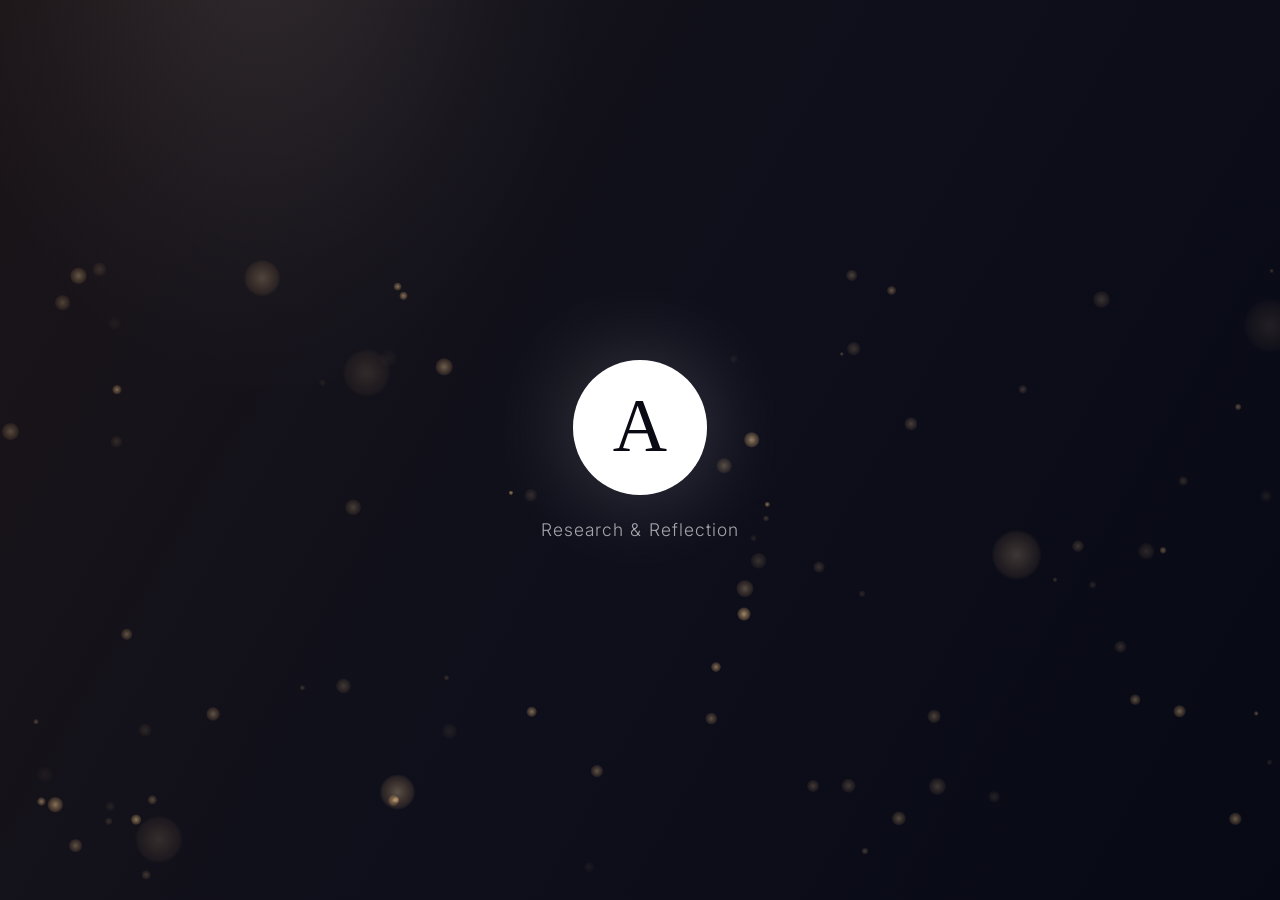
==== index.html @ 99d18779 "Interface updates" ====
<!DOCTYPE html>
<html lang="en-GB">
<head>
<meta charset="UTF-8" />
<meta name="viewport" content="width=device-width, initial-scale=1.0" />
<meta name="color-scheme" content="dark" />
<title>Research &amp; Reflection · RR420 · Armand</title>
<link rel="preconnect" href="https://fonts.googleapis.com">
<link rel="preconnect" href="https://fonts.gstatic.com" crossorigin>
<link href="https://fonts.googleapis.com/css2?family=Inter:wght@300;400;500;600&display=swap" rel="stylesheet">
<style>
  :root{
    --u: min(1.05vw, 1.9vh);
    --ease: cubic-bezier(.2,.8,.2,1);
    --glass: rgba(15,17,36,.66);
    --glass-hi: rgba(255,255,255,.10);
    --line: rgba(255,255,255,.15);
    --text: #f4f5fb;
    --dim: rgba(244,245,251,.68);
    --accent: #7b5cff;
    --serif: Georgia, 'Times New Roman', serif;
  }
  *{ box-sizing:border-box; }
  html,body{ height:100%; margin:0; background:#05060d; color:var(--text);
    font-family:Inter, system-ui, -apple-system, 'Segoe UI', sans-serif; -webkit-font-smoothing:antialiased; }
  body{ overflow:hidden; }
  button{ font:inherit; color:inherit; cursor:pointer; }
  ::selection{ background:var(--accent); color:#fff; }

  /* ---------- wallpapers ---------- */
  .bgs{ position:fixed; inset:0; z-index:0; }
  .bg{ position:absolute; inset:0; opacity:0; transform:scale(1.04); transition:opacity .7s ease, transform 1.2s var(--ease); }
  .bg.on{ opacity:1; transform:scale(1); }
  .bg svg{ position:absolute; inset:0; width:100%; height:100%; }
  .bg .drift{ animation:drift 26s ease-in-out infinite alternate; }
  @keyframes drift{ from{ transform:translate(-14px,6px); } to{ transform:translate(18px,-8px); } }
  .shade{ position:fixed; inset:0; z-index:1; pointer-events:none;
    background:linear-gradient(180deg, rgba(3,4,10,.55) 0%, rgba(3,4,10,0) 22%, rgba(3,4,10,0) 45%, rgba(3,4,10,.72) 100%); }

  /* ---------- system bar ---------- */
  .topbar{ position:absolute; top:0; left:0; right:0; z-index:6; display:flex; justify-content:space-between; align-items:center;
    padding:calc(var(--u)*2.2) calc(var(--u)*4.2) 0; }
  .brand__t{ font-size:calc(var(--u)*1.5); font-weight:600; letter-spacing:.01em; }
  .brand__s{ display:block; font-size:max(11.5px, calc(var(--u)*.9)); color:var(--dim); margin-top:2px; }
  .sys{ display:flex; align-items:center; gap:calc(var(--u)*1.6); }
  .sys__btn{ width:calc(var(--u)*2.8); height:calc(var(--u)*2.8); border-radius:50%; border:0; background:transparent; display:grid; place-items:center; transition:background .2s, transform .25s var(--ease); }
  .sys__btn svg{ width:60%; height:60%; fill:none; stroke:#fff; stroke-width:1.7; stroke-linecap:round; stroke-linejoin:round; }
  .sys__btn:hover,.sys__btn:focus{ background:var(--glass-hi); }
  .sys__btn:focus{ outline:2px solid #fff; outline-offset:2px; transform:scale(1.08); }
  .avatar{ position:relative; width:calc(var(--u)*2.8); height:calc(var(--u)*2.8); border-radius:50%; display:grid; place-items:center;
    background:linear-gradient(135deg,#d4883a,#c9683f); font-weight:600; font-size:calc(var(--u)*1.2); }
  .avatar i{ position:absolute; right:-2px; bottom:-2px; width:calc(var(--u)*.8); height:calc(var(--u)*.8); border-radius:50%; background:#2fd27a; border:2px solid #0b0c1a; }
  #clock{ font-size:calc(var(--u)*1.75); font-weight:500; font-variant-numeric:tabular-nums; min-width:5.2ch; text-align:right; }

  /* ---------- tile row ---------- */
  .row{ position:absolute; z-index:5; left:calc(var(--u)*4.2); top:calc(var(--u)*7.2); right:0; display:flex; align-items:flex-start; gap:calc(var(--u)*1.2); }
  .tile{ position:relative; flex:none; padding:0; border:0; background:transparent;
    width:calc(var(--u)*4.8); height:calc(var(--u)*4.8); border-radius:calc(var(--u)*1);
    transition:width .5s var(--ease), height .5s var(--ease); }
  .tile__art{ position:absolute; inset:0; border-radius:inherit; overflow:hidden; background:#10121f; box-shadow:0 6px 22px rgba(0,0,0,.45); transition:transform .5s var(--ease); }
  .tile__art svg{ width:100%; height:100%; display:block; }
  .tile.selected{ width:calc(var(--u)*7.8); height:calc(var(--u)*7.8); }
  .tile::after{ content:""; position:absolute; inset:-5px; border-radius:calc(var(--u)*1.35); border:2px solid transparent; pointer-events:none; transition:border-color .25s, box-shadow .25s; }
  .tile.selected::after{ border-color:rgba(255,255,255,.28); }
  .tile:focus{ outline:none; }
  .tile:focus::after{ border-color:#fff; }
  .tile.selected:focus::after{ box-shadow:0 0 0 1px rgba(255,255,255,.4), 0 0 calc(var(--u)*2.2) color-mix(in srgb, var(--accent) 70%, transparent); animation:breathe 2.4s ease-in-out infinite; }
  @keyframes breathe{ 50%{ box-shadow:0 0 0 1px rgba(255,255,255,.25), 0 0 calc(var(--u)*3) color-mix(in srgb, var(--accent) 45%, transparent); } }
  .tile:not(.selected):hover .tile__art{ transform:scale(1.06); }
  .tile__label{ position:absolute; left:0; top:100%; margin-top:calc(var(--u)*1.05); white-space:nowrap; font-size:calc(var(--u)*1.4); font-weight:500;
    text-shadow:0 1px 8px rgba(0,0,0,.6); opacity:0; transform:translateY(-5px); transition:opacity .35s .1s, transform .45s .1s var(--ease); }
  .tile.selected .tile__label{ opacity:1; transform:none; }

  /* ---------- views ---------- */
  .content{ position:absolute; inset:0; z-index:2; pointer-events:none; }
  .view{ position:absolute; inset:0; opacity:0; visibility:hidden; transition:opacity .45s ease, visibility 0s .45s; }
  .view.active{ opacity:1; visibility:visible; pointer-events:auto; transition:opacity .45s ease; }
  .view.active .rise{ animation:rise .7s var(--ease) backwards; animation-delay:calc(var(--i, 0) * 65ms + 80ms); }
  @keyframes rise{ from{ opacity:0; transform:translateY(14px); } to{ opacity:1; transform:none; } }

  /* game view */
  .hero{ position:absolute; left:calc(var(--u)*4.2); bottom:calc(var(--u)*9); max-width:calc(var(--u)*46); }
  .hero__sem{ display:flex; align-items:center; gap:calc(var(--u)*.8); font-size:calc(var(--u)*1.3); color:var(--dim); margin-bottom:calc(var(--u)*.9); }
  .hero__sem b{ display:inline-block; padding:.15em .65em; border:1px solid var(--line); border-radius:6px; font-weight:500; color:var(--text); font-size:.9em; }
  .hero h1{ margin:0 0 calc(var(--u)*1.1); font:400 clamp(30px, calc(var(--u)*4.8), 88px)/1.03 var(--serif); text-shadow:0 2px 24px rgba(0,0,0,.55); letter-spacing:-.01em; }
  .hero p{ margin:0 0 calc(var(--u)*2); font-size:max(14px, calc(var(--u)*1.28)); line-height:1.55; color:rgba(244,245,251,.82); max-width:52ch; text-shadow:0 1px 12px rgba(0,0,0,.6); }
  .actions{ display:flex; align-items:center; gap:calc(var(--u)*1); }
  .btn-main{ height:calc(var(--u)*3.9); padding:0 calc(var(--u)*3.6); border-radius:999px; border:0; background:rgba(255,255,255,.17);
    backdrop-filter:blur(12px); font-size:calc(var(--u)*1.4); font-weight:500; transition:transform .3s var(--ease), background .2s, color .2s; }
  .btn-round{ width:calc(var(--u)*3.9); height:calc(var(--u)*3.9); border-radius:50%; border:0; background:rgba(255,255,255,.17); backdrop-filter:blur(12px);
    display:grid; place-items:center; transition:transform .3s var(--ease), background .2s; }
  .btn-round svg{ width:52%; height:52%; fill:#fff; }
  .btn-main:hover,.btn-round:hover{ background:rgba(255,255,255,.26); }
  .btn-main:focus,.btn-round:focus{ outline:none; background:#fff; color:#0b0c1a; transform:scale(1.06); box-shadow:0 0 calc(var(--u)*2.4) color-mix(in srgb, var(--accent) 60%, transparent); }
  .btn-round:focus svg{ fill:#0b0c1a; }

  .prog{ position:absolute; right:calc(var(--u)*4.2); bottom:calc(var(--u)*9); width:calc(var(--u)*27); padding:calc(var(--u)*1.5) calc(var(--u)*1.8);
    background:var(--glass); backdrop-filter:blur(16px); border:1px solid var(--line); border-radius:calc(var(--u)*.9); }
  .prog__top{ display:flex; gap:calc(var(--u)*3); }
  .stat span{ display:block; font-size:max(11.5px, calc(var(--u)*.95)); color:var(--dim); }
  .stat b{ display:block; font-size:calc(var(--u)*2.1); font-weight:600; font-variant-numeric:tabular-nums; line-height:1.2; }
  .prog__bar{ height:5px; border-radius:9px; background:rgba(255,255,255,.14); margin:calc(var(--u)*1.1) 0; overflow:hidden; }
  .prog__bar i{ display:block; height:100%; width:0; background:var(--accent); border-radius:9px; transition:width 1.1s .3s var(--ease); }
  .view.active .prog__bar i{ width:var(--w, 100%); }
  .chips{ display:flex; gap:calc(var(--u)*.7); flex-wrap:wrap; }
  .chip{ font-size:max(11.5px, calc(var(--u)*.95)); padding:.28em .8em; border-radius:999px; background:rgba(255,255,255,.09); color:var(--dim); }

  /* welcome dashboard */
  .dash{ position:absolute; left:calc(var(--u)*4.2); right:calc(var(--u)*4.2); top:calc(var(--u)*22); bottom:calc(var(--u)*9);
    display:grid; grid-template-columns:1.15fr 1fr 1.15fr; grid-template-rows:1.2fr .85fr 1fr; gap:calc(var(--u)*1.1); }
  .card{ position:relative; text-align:left; border:1px solid var(--line); border-radius:calc(var(--u)*1); background:var(--glass); backdrop-filter:blur(16px);
    padding:calc(var(--u)*1.5) calc(var(--u)*1.8); overflow:hidden; display:flex; flex-direction:column; min-height:0;
    transition:transform .35s var(--ease), box-shadow .35s, border-color .2s; }
  .card:hover{ border-color:rgba(255,255,255,.3); }
  .card:focus{ outline:3px solid #fff; outline-offset:3px; transform:scale(1.025); z-index:3; box-shadow:0 14px 40px rgba(0,0,0,.5), 0 0 calc(var(--u)*3) color-mix(in srgb, var(--accent) 50%, transparent); }
  .card__k{ display:flex; align-items:center; gap:.6em; font-size:max(12px, calc(var(--u)*1.05)); color:var(--dim); font-weight:500; }
  .card__k svg{ width:1.25em; height:1.25em; fill:none; stroke:currentColor; stroke-width:1.8; stroke-linecap:round; stroke-linejoin:round; flex:none; }
  .card__k em{ margin-left:auto; font-style:normal; }
  .card h3{ margin:calc(var(--u)*.55) 0 calc(var(--u)*.3); font-size:calc(var(--u)*1.45); font-weight:600; line-height:1.2; }
  .card p{ margin:0; font-size:max(12.5px, calc(var(--u)*1.08)); line-height:1.45; color:var(--dim); }
  .c-intent{ grid-column:1; grid-row:1 / span 3; justify-content:flex-end;
    background:linear-gradient(180deg, rgba(20,16,50,.2), rgba(8,8,24,.85)), radial-gradient(120% 80% at 30% 0%, rgba(123,92,255,.55), transparent 60%), var(--glass); }
  .c-intent .card__k{ position:absolute; top:calc(var(--u)*1.5); left:calc(var(--u)*1.8); right:calc(var(--u)*1.8); }
  .c-intent q{ quotes:none; display:block; font:400 clamp(24px, calc(var(--u)*3.3), 60px)/1.1 var(--serif); margin-bottom:calc(var(--u)*1.2); text-shadow:0 2px 20px rgba(0,0,0,.5); }
  .c-intent small{ font-size:max(12px, calc(var(--u)*1.05)); color:var(--dim); }
  .c-who{ grid-column:2; grid-row:1; }
  .c-trophies{ grid-column:2; grid-row:2; }
  .c-stack{ grid-column:2; grid-row:3; }
  .c-infl{ grid-column:3; grid-row:1 / span 3; justify-content:flex-end;
    background:linear-gradient(180deg, rgba(8,8,20,.05), rgba(8,8,20,.88)), radial-gradient(100% 70% at 70% 10%, rgba(212,136,58,.6), transparent 60%), radial-gradient(90% 60% at 20% 40%, rgba(29,158,117,.45), transparent 65%), var(--glass); }
  .c-infl .card__k{ position:absolute; top:calc(var(--u)*1.5); left:calc(var(--u)*1.8); right:calc(var(--u)*1.8); }
  .c-infl .names{ font:400 clamp(22px, calc(var(--u)*3), 54px)/1.12 var(--serif); margin-bottom:calc(var(--u)*1); text-shadow:0 2px 20px rgba(0,0,0,.5); }
  .c-infl small{ color:var(--dim); font-size:max(12px, calc(var(--u)*1.05)); }
  .tro{ display:flex; gap:calc(var(--u)*1.6); margin-top:calc(var(--u)*.7); align-items:center; }
  .tro span{ display:inline-flex; align-items:center; gap:.4em; font-size:max(13px, calc(var(--u)*1.15)); font-weight:500; font-variant-numeric:tabular-nums; }
  .tro svg{ width:1.35em; height:1.35em; fill:none; stroke:currentColor; stroke-width:1.7; stroke-linecap:round; stroke-linejoin:round; }
  .g-platinum{ color:#b9c7ff; } .g-gold{ color:#e6b84a; } .g-silver{ color:#c4c9d6; } .g-bronze{ color:#cd8544; }
  .mini{ height:5px; border-radius:9px; background:rgba(255,255,255,.14); margin-top:calc(var(--u)*.9); overflow:hidden; }
  .mini i{ display:block; height:100%; background:#4d8dff; border-radius:9px; }

  .pills{ position:absolute; left:calc(var(--u)*4.2); bottom:calc(var(--u)*2.8); display:flex; gap:calc(var(--u)*.9); }
  .pill{ height:calc(var(--u)*3.6); padding:0 calc(var(--u)*2); border-radius:999px; border:1px solid var(--line); background:var(--glass); backdrop-filter:blur(14px);
    font-size:calc(var(--u)*1.2); font-weight:500; display:inline-flex; align-items:center; gap:.7em; transition:transform .3s var(--ease), background .2s, color .2s; }
  .pill svg{ width:1.2em; height:1.2em; fill:none; stroke:currentColor; stroke-width:1.8; stroke-linecap:round; stroke-linejoin:round; }
  .pill:focus{ outline:none; background:#fff; color:#0b0c1a; transform:scale(1.05); }

  .hint{ position:fixed; z-index:6; right:calc(var(--u)*4.2); bottom:calc(var(--u)*2.8); display:flex; gap:calc(var(--u)*2); font-size:max(11.5px, calc(var(--u)*1.05)); color:var(--dim); }
  .hint span{ display:inline-flex; align-items:center; gap:.55em; }
  .hint kbd{ font:inherit; min-width:1.9em; text-align:center; padding:.12em .5em; border:1px solid var(--line); border-radius:999px; color:var(--text); background:rgba(255,255,255,.06); }

  /* ---------- popovers ---------- */
  .pop{ position:fixed; z-index:40; min-width:calc(var(--u)*24); padding:calc(var(--u)*.7); background:rgba(18,20,40,.92); backdrop-filter:blur(22px);
    border:1px solid var(--line); border-radius:calc(var(--u)*1); box-shadow:0 20px 50px rgba(0,0,0,.55);
    opacity:0; transform:translateY(6px) scale(.98); transform-origin:top left; pointer-events:none; visibility:hidden; transition:opacity .2s, transform .3s var(--ease), visibility 0s .3s; }
  .pop.open{ opacity:1; transform:none; pointer-events:auto; visibility:visible; transition:opacity .2s, transform .3s var(--ease); }
  .pop__item{ display:flex; width:100%; align-items:center; justify-content:space-between; gap:calc(var(--u)*2); text-align:left; border:0; background:transparent;
    padding:calc(var(--u)*1.1) calc(var(--u)*1.3); border-radius:calc(var(--u)*.7); font-size:max(13.5px, calc(var(--u)*1.25)); }
  .pop__item:hover{ background:rgba(255,255,255,.08); }
  .pop__item:focus{ outline:none; background:#fff; color:#0b0c1a; }
  .pop__title{ padding:calc(var(--u)*.7) calc(var(--u)*1.3) calc(var(--u)*.5); font-size:max(11.5px, calc(var(--u)*1)); color:var(--dim); }
  .sw{ width:calc(var(--u)*3.6); height:calc(var(--u)*2); border-radius:99px; background:rgba(255,255,255,.22); position:relative; flex:none; transition:background .2s; }
  .sw::after{ content:""; position:absolute; top:3px; left:3px; width:calc(var(--u)*2 - 6px); height:calc(var(--u)*2 - 6px); border-radius:50%; background:#fff; transition:transform .25s var(--ease); }
  [aria-checked="true"] .sw{ background:#4d8dff; }
  [aria-checked="true"] .sw::after{ transform:translateX(calc(var(--u)*1.6)); }
  #settings{ top:calc(var(--u)*6); right:calc(var(--u)*4.2); transform-origin:top right; }

  /* ---------- sheet ---------- */
  .sheet{ position:fixed; inset:0; z-index:50; display:grid; place-items:center; padding:2vh 2vw; }
  .sheet[hidden]{ display:none; }
  .sheet__scrim{ position:absolute; inset:0; background:rgba(4,5,12,.6); backdrop-filter:blur(20px); opacity:0; transition:opacity .35s; }
  .sheet.open .sheet__scrim{ opacity:1; }
  .sheet__panel{ position:relative; width:min(94vw, calc(var(--u)*66)); max-height:92vh; display:flex; flex-direction:column;
    background:rgba(17,19,40,.92); border:1px solid var(--line); border-radius:calc(var(--u)*1.4); box-shadow:0 30px 90px rgba(0,0,0,.6); overflow:hidden; }
  .sheet__bar{ display:flex; justify-content:space-between; align-items:center; padding:calc(var(--u)*1.6) calc(var(--u)*2.6) 0; font-size:max(12px, calc(var(--u)*1.1)); color:var(--dim); }
  .sheet__body{ padding:calc(var(--u)*1.2) calc(var(--u)*2.6) calc(var(--u)*2); overflow:auto; outline:none; scrollbar-width:thin; scrollbar-color:rgba(255,255,255,.25) transparent; opacity:0; transition:opacity .3s .15s; }
  .sheet.open .sheet__body{ opacity:1; }
  .sheet__body.swap{ animation:rise .5s var(--ease) backwards; }
  .sheet__foot{ display:flex; justify-content:space-between; align-items:center; gap:12px; padding:calc(var(--u)*1.2) calc(var(--u)*2.6); border-top:1px solid var(--line); }
  .sheet__foot button{ border:0; background:transparent; padding:.5em .9em; border-radius:999px; font-size:max(12.5px, calc(var(--u)*1.15)); color:var(--dim); display:inline-flex; gap:.6em; align-items:center; }
  .sheet__foot button:hover{ color:var(--text); background:rgba(255,255,255,.08); }
  .sheet__foot button:focus{ outline:none; background:#fff; color:#0b0c1a; }
  .sheet__foot button[disabled]{ visibility:hidden; }
  .sheet h2{ margin:0 0 calc(var(--u)*1.4); font:400 clamp(26px, calc(var(--u)*3.3), 52px)/1.1 var(--serif); }
  .sheet p{ margin:0 0 calc(var(--u)*1.3); font-size:max(15px, calc(var(--u)*1.42)); line-height:1.68; max-width:64ch; color:rgba(244,245,251,.9); }
  .sheet p.lede{ font-family:var(--serif); font-style:italic; font-size:max(18px, calc(var(--u)*1.9)); color:var(--text); }
  .sheet .sign{ margin-top:calc(var(--u)*2); font-size:max(12px, calc(var(--u)*1.05)); color:var(--dim); }
  .spec{ border:1px solid var(--line); border-radius:calc(var(--u)*.8); overflow:hidden; margin:calc(var(--u)*1.4) 0; }
  .spec div{ display:flex; justify-content:space-between; gap:calc(var(--u)*2); padding:calc(var(--u)*1) calc(var(--u)*1.4); border-bottom:1px solid var(--line); font-size:max(13.5px, calc(var(--u)*1.2)); }
  .spec div:last-child{ border-bottom:0; }
  .spec b{ font-weight:500; color:var(--dim); flex:none; }
  .spec span{ text-align:right; }
  .spec.q span{ text-align:left; }
  .spec.q b{ min-width:3.2em; }
  .two{ display:grid; grid-template-columns:1fr 1fr; gap:calc(var(--u)*1.2); margin-top:calc(var(--u)*1.4); }
  .two > div{ padding:calc(var(--u)*1.4); border:1px solid var(--line); border-radius:calc(var(--u)*.8); background:rgba(255,255,255,.04); }
  .two h3{ margin:0 0 .4em; font:400 calc(var(--u)*1.9)/1.2 var(--serif); }
  .two p{ font-size:max(14px, calc(var(--u)*1.25)); margin:0; }
  .tlist{ display:grid; gap:calc(var(--u)*.7); margin-top:calc(var(--u)*1.2); }
  .trow{ display:grid; grid-template-columns:auto 1fr auto; gap:calc(var(--u)*1.4); align-items:center; padding:calc(var(--u)*1.1) calc(var(--u)*1.4); border:1px solid var(--line); border-radius:calc(var(--u)*.8); background:rgba(255,255,255,.04); }
  .trow.locked{ opacity:.55; }
  .trow svg{ width:calc(var(--u)*3); height:calc(var(--u)*3); fill:none; stroke:currentColor; stroke-width:1.6; stroke-linecap:round; stroke-linejoin:round; }
  .trow h4{ margin:0; font-size:max(14.5px, calc(var(--u)*1.35)); font-weight:600; }
  .trow p{ margin:.15em 0 0; font-size:max(13px, calc(var(--u)*1.12)); color:var(--dim); line-height:1.45; }
  .trow small{ font-size:max(12px, calc(var(--u)*1)); color:var(--dim); white-space:nowrap; }
  .trow.done small{ color:#7fe0a8; }
  .tgroup{ display:flex; justify-content:space-between; align-items:baseline; margin:calc(var(--u)*2.2) 0 calc(var(--u)*.7); font:400 calc(var(--u)*1.9)/1.2 var(--serif); }
  .tgroup small{ font:400 max(12px, calc(var(--u)*1)) Inter, system-ui, sans-serif; color:var(--dim); }
  .thead{ display:flex; gap:calc(var(--u)*2.4); flex-wrap:wrap; margin-bottom:calc(var(--u)*.6); font-size:1.15em; }

  /* ---------- launch (tile expands to full screen) ---------- */
  .launch{ position:fixed; z-index:100; overflow:hidden; border-radius:calc(var(--u)*1);
    transition:left .55s var(--ease), top .55s var(--ease), width .55s var(--ease), height .55s var(--ease), border-radius .55s var(--ease); }
  .launch svg{ width:100%; height:100%; display:block; }
  .launch.go{ left:0 !important; top:0 !important; width:100vw !important; height:100vh !important; border-radius:0; }


  /* ---------- boot + sign-in ---------- */
  .auth{ position:fixed; inset:0; z-index:200; color:#fff; overflow:hidden;
    background:linear-gradient(120deg,#1b1518 0%,#0e0f1b 52%,#070915 100%); transition:opacity .7s ease; }
  .auth[hidden]{ display:none; }
  .auth.out{ opacity:0; pointer-events:none; }
  .auth canvas{ position:absolute; inset:0; width:100%; height:100%; }
  .auth__beam{ position:absolute; inset:0; pointer-events:none; opacity:.9; transition:opacity 1.4s ease;
    background:radial-gradient(ellipse 34% 72% at 21% -10%, rgba(255,233,212,.44), rgba(255,233,212,.09) 55%, transparent 76%); }
  .auth.is-boot .auth__beam{ opacity:.25; }
  .auth__boot{ position:absolute; inset:0; display:grid; place-content:center; justify-items:center; gap:calc(var(--u)*1.8); opacity:0; visibility:hidden; transition:opacity .7s ease, visibility 0s .7s; }
  .auth.is-boot .auth__boot{ opacity:1; visibility:visible; transition:opacity .6s ease; }
  .auth__logo{ width:calc(var(--u)*10); height:calc(var(--u)*10); border-radius:50%; background:#fff; color:#0a0a14; display:grid; place-items:center;
    font:400 calc(var(--u)*5.6)/1 var(--serif); padding-bottom:.06em; box-shadow:0 0 calc(var(--u)*7) rgba(255,255,255,.2); }
  .auth.is-boot .auth__logo{ animation:logoIn 1.5s var(--ease) .35s backwards; }
  @keyframes logoIn{ from{ opacity:0; transform:scale(.8); } }
  .auth__logo img{ width:60%; height:60%; object-fit:contain; display:block; }
  .auth__boot p{ margin:0; font-size:calc(var(--u)*1.3); letter-spacing:.06em; color:rgba(255,255,255,.62); font-weight:300; }
  .auth.is-boot .auth__boot p{ animation:logoIn 1.2s ease 1.3s backwards; }
  .auth__login{ position:absolute; inset:0; opacity:0; visibility:hidden; transition:opacity .7s ease, visibility 0s .7s; }
  .auth.is-login .auth__login{ opacity:1; visibility:visible; transition:opacity .8s ease .1s; }
  #auth-clock{ position:absolute; top:calc(var(--u)*3); right:calc(var(--u)*4.2); font-size:calc(var(--u)*1.75); font-weight:400; font-variant-numeric:tabular-nums; }
  .auth__head{ position:absolute; top:19vh; left:0; right:0; text-align:center; padding:0 5vw; }
  .auth__head h1{ margin:0; font:300 clamp(26px, calc(var(--u)*3.3), 62px)/1.2 Inter, system-ui, sans-serif; letter-spacing:.005em; transition:opacity .35s; }
  .auth__head p{ margin:calc(var(--u)*1.3) 0 0; font-size:calc(var(--u)*1.4); color:rgba(255,255,255,.62); font-weight:300; transition:opacity .35s; }
  .auth__profiles{ position:absolute; top:37vh; left:0; right:0; display:flex; justify-content:center; align-items:flex-start; gap:calc(var(--u)*6); }
  .prof{ background:none; border:0; padding:0; color:inherit; width:calc(var(--u)*17); display:flex; flex-direction:column; align-items:center; gap:calc(var(--u)*1.3);
    opacity:.78; transition:opacity .35s, transform .6s var(--ease); }
  .prof:focus{ outline:none; opacity:1; }
  .prof__pad{ height:calc(var(--u)*2.6); display:grid; place-items:center; opacity:0; transition:opacity .3s; }
  .prof:focus .prof__pad{ opacity:1; }
  .prof__pad svg{ width:calc(var(--u)*2.6); height:calc(var(--u)*2.6); fill:none; stroke:#fff; stroke-width:1.7; stroke-linecap:round; stroke-linejoin:round; }
  .prof__pad i{ position:absolute; margin-top:calc(var(--u)*-2.4); font:500 calc(var(--u)*.85)/1 Inter, sans-serif; font-style:normal; }
  .prof__av{ position:relative; margin-bottom:calc(var(--u)*.9); width:calc(var(--u)*11.5); height:calc(var(--u)*11.5); border-radius:50%; display:grid; place-items:center; color:#fff;
    transition:transform .6s var(--ease); }
  .prof__av::after{ content:""; position:absolute; inset:calc(var(--u)*-.85); border-radius:50%; border:1.5px solid rgba(255,255,255,.82); opacity:0; transform:scale(.93); transition:opacity .35s, transform .6s var(--ease); }
  .prof:focus .prof__av{ transform:scale(1.04); }
  .prof:focus .prof__av::after{ opacity:1; transform:none; }
  .prof--armand .prof__av{ background:linear-gradient(135deg,#d4883a,#c9683f); }
  .prof--armand .prof__av em{ font:400 calc(var(--u)*6.2)/1 var(--serif); font-style:normal; padding-bottom:.05em; }
  .prof--add .prof__av{ background:rgba(255,255,255,.12); }
  .prof--add .prof__av svg{ width:34%; height:34%; fill:none; stroke:#fff; stroke-width:2.2; stroke-linecap:round; }
  .prof--add.nudge .prof__av{ animation:nudge .3s ease; }
  @keyframes nudge{ 30%{ transform:scale(.96); } 60%{ transform:scale(1.06); } }
  .prof b{ font-weight:400; font-size:calc(var(--u)*1.55); }
  .prof small{ font-size:calc(var(--u)*1.05); color:rgba(255,255,255,.58); opacity:0; transition:opacity .35s; }
  .prof:focus small{ opacity:1; }
  .auth.picking .prof:not(.chosen){ opacity:0; transform:translateY(10px); }
  .auth.picking .prof.chosen .prof__av{ transform:scale(1.1); }
  .auth.picking .prof.chosen small, .auth.picking .prof.chosen .prof__pad{ opacity:0; }
  .auth__power{ position:absolute; bottom:calc(var(--u)*3.4); left:50%; transform:translateX(-50%); width:calc(var(--u)*3.8); height:calc(var(--u)*3.8); border-radius:50%;
    background:rgba(255,255,255,.1); border:0; color:#fff; display:grid; place-items:center; transition:background .2s, color .2s, transform .3s var(--ease); }
  .auth__power svg{ width:48%; height:48%; fill:none; stroke:currentColor; stroke-width:1.8; stroke-linecap:round; }
  .auth__power:hover{ background:rgba(255,255,255,.2); }
  .auth__power:focus{ outline:none; background:#fff; color:#0b0c1a; transform:translateX(-50%) scale(1.08); }
  .auth__hint{ position:absolute; right:calc(var(--u)*4.2); bottom:calc(var(--u)*3.4); display:flex; align-items:center; gap:.7em; font-size:calc(var(--u)*1.3); color:rgba(255,255,255,.82); }
  .auth__hint i{ width:1.9em; height:1.9em; border-radius:50%; border:1.5px solid currentColor; display:grid; place-items:center; font-style:normal; font-size:.75em; }
  .stage-enter .topbar, .stage-enter .row{ animation:stageIn .9s var(--ease) both; }
  @keyframes stageIn{ from{ opacity:0; transform:translateY(-14px); } }

  /* ---------- reduced motion ---------- */
  .rm *, .rm *::before, .rm *::after{ animation:none !important; transition-duration:.01s !important; transition-delay:0s !important; }
  @media (prefers-reduced-motion: reduce){
    *, *::before, *::after{ animation:none !important; transition-duration:.01s !important; transition-delay:0s !important; }
  }

  /* ---------- small screens: flow layout, page scrolls ---------- */
  @media (max-width: 900px), (max-height: 560px){
    :root{ --u: 5.4px; }
    body{ overflow:auto; }
    .topbar{ position:relative; padding:18px 18px 0; }
    .brand__t{ font-size:16px; } .brand__s{ font-size:12px; } #clock{ font-size:15px; }
    .sys__btn,.avatar{ width:34px; height:34px; } .avatar{ font-size:14px; } .avatar i{ width:11px; height:11px; }
    .row{ position:relative; top:auto; left:0; right:0; padding:22px 18px 46px; gap:12px; overflow-x:auto; }
    .tile{ width:64px; height:64px; border-radius:14px; } .tile.selected{ width:96px; height:96px; }
    .tile__label{ font-size:15px; margin-top:12px; }
    .content{ position:relative; inset:auto; pointer-events:auto; }
    .view{ position:relative; inset:auto; display:none; opacity:1; visibility:visible; }
    .view.active{ display:block; padding:0 18px 90px; }
    .hero,.prog,.dash,.pills{ position:relative; left:auto; right:auto; top:auto; bottom:auto; max-width:none; width:auto; }
    .hero h1{ font-size:34px; } .hero p{ font-size:15px; margin-bottom:20px; } .hero__sem{ font-size:14px; }
    .btn-main{ height:46px; padding:0 30px; font-size:16px; } .btn-round{ width:46px; height:46px; }
    .prog{ margin-top:26px; padding:16px; } .stat b{ font-size:22px; } .prog__top{ gap:28px; }
    .dash{ display:flex; flex-direction:column; gap:12px; }
    .card{ padding:18px; } .card h3{ font-size:17px; } .card p{ font-size:14px; } .card__k{ font-size:13px; }
    .c-intent,.c-infl{ min-height:190px; }
    .c-intent .card__k,.c-infl .card__k{ position:static; margin-bottom:auto; }
    .c-intent q{ font-size:28px; } .c-infl .names{ font-size:26px; }
    .pills{ margin-top:14px; flex-wrap:wrap; } .pill{ height:44px; font-size:14px; padding:0 20px; }
    .hint{ display:none; }
    .sheet__panel{ width:96vw; max-height:94vh; } .sheet__bar,.sheet__body,.sheet__foot{ padding-left:18px; padding-right:18px; }
    .sheet h2{ font-size:28px; } .sheet p{ font-size:16px; }
    .two{ grid-template-columns:1fr; }
    .spec div{ flex-direction:column; gap:2px; } .spec span{ text-align:left; }
    .trow{ grid-template-columns:auto 1fr; } .trow small{ grid-column:2; }
    .trow svg{ width:28px; height:28px; }
    .pop{ min-width:240px; } #settings{ top:56px; right:12px; }
    .bg .drift{ animation:none; }
    .auth__head{ top:15vh; } .auth__head h1{ font-size:27px; } .auth__head p{ font-size:15px; }
    .auth__profiles{ top:34vh; gap:22px; }
    .prof{ width:132px; gap:12px; } .prof__av{ width:100px; height:100px; } .prof--armand .prof__av em{ font-size:54px; }
    .prof__pad,.prof__pad svg{ height:24px; width:24px; } .prof b{ font-size:17px; } .prof small{ font-size:12px; }
    .auth__logo{ width:84px; height:84px; font-size:48px; } .auth__boot p{ font-size:14px; }
    #auth-clock{ top:22px; right:18px; font-size:15px; } .auth__hint{ display:none; }
    .auth__power{ width:44px; height:44px; bottom:30px; }
  }
</style>
</head>
<body>

<div class="bgs" id="bgs" aria-hidden="true"></div>
<div class="shade" aria-hidden="true"></div>

<div id="stage">
  <header class="topbar">
    <div class="brand"><span class="brand__t">Research &amp; Reflection</span><span class="brand__s">RR420 · Open Window · 2026</span></div>
    <div class="sys">
      <button class="sys__btn" id="btn-settings" aria-label="Settings" aria-haspopup="true" aria-expanded="false">
        <svg viewBox="0 0 24 24"><circle cx="12" cy="12" r="3.2"/><path d="M19.4 15a1.7 1.7 0 0 0 .3 1.9l.1.1a2 2 0 1 1-2.8 2.8l-.1-.1a1.7 1.7 0 0 0-1.9-.3 1.7 1.7 0 0 0-1 1.5V21a2 2 0 1 1-4 0v-.1a1.7 1.7 0 0 0-1-1.5 1.7 1.7 0 0 0-1.9.3l-.1.1a2 2 0 1 1-2.8-2.8l.1-.1a1.7 1.7 0 0 0 .3-1.9 1.7 1.7 0 0 0-1.5-1H3a2 2 0 1 1 0-4h.1a1.7 1.7 0 0 0 1.5-1 1.7 1.7 0 0 0-.3-1.9l-.1-.1a2 2 0 1 1 2.8-2.8l.1.1a1.7 1.7 0 0 0 1.9.3h0a1.7 1.7 0 0 0 1-1.5V3a2 2 0 1 1 4 0v.1a1.7 1.7 0 0 0 1 1.5h0a1.7 1.7 0 0 0 1.9-.3l.1-.1a2 2 0 1 1 2.8 2.8l-.1.1a1.7 1.7 0 0 0-.3 1.9v0a1.7 1.7 0 0 0 1.5 1H21a2 2 0 1 1 0 4h-.1a1.7 1.7 0 0 0-1.5 1z"/></svg>
      </button>
      <div class="avatar" aria-hidden="true">A<i></i></div>
      <time id="clock"></time>
    </div>
  </header>

  <nav class="row" id="row" aria-label="Pieces of work"></nav>

  <main class="content" id="content">
    <section class="view" id="view-welcome" data-id="welcome" aria-label="Welcome: the manifesto">
      <div class="dash">
        <button class="card c-intent rise" style="--i:0" data-sheet="intent" data-first>
          <span class="card__k"><svg viewBox="0 0 24 24"><path d="M4 20V5l8 3 8-3v15l-8-3z"/></svg>Statement of intent<em>Manifest No. 001</em></span>
          <q>I build things that sit between the old and the new.</q>
          <small>What I intend to make</small>
        </button>
        <button class="card c-who rise" style="--i:1" data-sheet="who">
          <span class="card__k"><svg viewBox="0 0 24 24"><circle cx="12" cy="8" r="3.6"/><path d="M4.5 20c.8-4 3.7-6 7.5-6s6.7 2 7.5 6"/></svg>Who I am</span>
          <h3>A builder</h3>
          <p>A developer who makes things that are meant to feel like more than software.</p>
        </button>
        <button class="card c-trophies rise" style="--i:2" data-sheet="trophies" id="card-trophies"></button>
        <button class="card c-stack rise" style="--i:3" data-sheet="stack">
          <span class="card__k"><svg viewBox="0 0 24 24"><path d="M12 3 3 8l9 5 9-5z"/><path d="m3 13 9 5 9-5"/></svg>What I work with</span>
          <div class="chips" style="margin-top:.8em"><span class="chip">React</span><span class="chip">Next.js</span><span class="chip">TypeScript</span><span class="chip">.NET</span><span class="chip">Three.js</span><span class="chip">GSAP</span><span class="chip">Claude API</span></div>
        </button>
        <button class="card c-infl rise" style="--i:4" data-sheet="influences">
          <span class="card__k"><svg viewBox="0 0 24 24"><path d="M12 3v18M3 12h18"/><circle cx="12" cy="12" r="8"/></svg>Where this comes from</span>
          <div class="names">Jenova Chen<br>Lauren Lee McCarthy</div>
          <small>Restraint, and the responsibility of closeness</small>
        </button>
      </div>
      <div class="pills">
        <button class="pill rise" style="--i:5" data-sheet="outside"><svg viewBox="0 0 24 24"><path d="m3 20 6-10 4 6 3-4 5 8z"/></svg>Who I am outside of this</button>
        <button class="pill rise" style="--i:6" data-sheet="who" data-read><svg viewBox="0 0 24 24"><path d="M5 4h11l3 3v13H5z"/><path d="M8 11h8M8 15h8"/></svg>Read it in order</button>
      </div>
    </section>
  </main>
</div>


<div class="auth" id="auth" role="dialog" aria-label="Sign in" hidden>
  <canvas id="bokeh" aria-hidden="true"></canvas>
  <div class="auth__beam" aria-hidden="true"></div>
  <div class="auth__boot" aria-hidden="true"><div class="auth__logo" id="boot-logo">A</div><p>Research &amp; Reflection</p></div>
  <div class="auth__login">
    <time id="auth-clock"></time>
    <div class="auth__head"><h1 id="auth-title">Welcome back to Research &amp; Reflection</h1><p id="auth-sub">Who's viewing?</p></div>
    <div class="auth__profiles">
      <button class="prof prof--add" type="button" id="add-user" aria-disabled="true" aria-label="Add User (not available)">
        <span class="prof__pad" aria-hidden="true"></span>
        <span class="prof__av"><svg viewBox="0 0 24 24"><path d="M12 5v14M5 12h14"/></svg></span>
        <b>Add User</b>
      </button>
      <button class="prof prof--armand" type="button" data-user="armand">
        <span class="prof__pad" aria-hidden="true"><svg viewBox="0 0 24 24"><path d="M7 8h10a4 4 0 0 1 3.8 5.2l-1 3.2a2.2 2.2 0 0 1-3.6.9L14.5 15h-5l-1.7 2.3a2.2 2.2 0 0 1-3.6-.9l-1-3.2A4 4 0 0 1 7 8z"/></svg></span>
        <span class="prof__av"><em>A</em></span>
        <b>Armand</b><small>Progress is saved</small>
      </button>
    </div>
    <button class="auth__power" type="button" id="auth-restart" aria-label="Restart"><svg viewBox="0 0 24 24"><path d="M12 3v8"/><path d="M6.3 6.9a8 8 0 1 0 11.4 0"/></svg></button>
    <div class="auth__hint" aria-hidden="true"><i>&#10005;</i> Select</div>
  </div>
</div>

<div class="hint" aria-hidden="true">
  <span><kbd>&larr;</kbd><kbd>&rarr;</kbd> Move</span>
  <span><kbd>Enter</kbd> Select</span>
  <span><kbd>Esc</kbd> Back</span>
</div>

<div class="pop" id="settings" role="dialog" aria-label="Settings">
  <div class="pop__title">Settings</div>
  <button class="pop__item" role="switch" aria-checked="false" data-pref="sound"><span>Navigation sounds</span><i class="sw"></i></button>
  <button class="pop__item" role="switch" aria-checked="false" data-pref="rm"><span>Reduce motion</span><i class="sw"></i></button>
  <button class="pop__item" type="button" id="btn-switch"><span>Switch user</span></button>
  <div class="pop__title" id="pad-status">Controller: none detected. Plug one in and press any button.</div>
</div>
<div class="pop" id="menu" role="menu" aria-label="Options"></div>

<div class="sheet" id="sheet" hidden role="dialog" aria-modal="true" aria-labelledby="sheet-title">
  <div class="sheet__scrim" id="sheet-scrim"></div>
  <div class="sheet__panel" id="sheet-panel">
    <div class="sheet__bar"><span id="sheet-tag"></span><span id="sheet-pager"></span></div>
    <div class="sheet__body" id="sheet-body" tabindex="-1"></div>
    <div class="sheet__foot">
      <button id="sheet-prev" type="button">&#9664; Previous</button>
      <button id="sheet-close" type="button">&#9675; Back</button>
      <button id="sheet-next" type="button">Next &#9654;</button>
    </div>
  </div>
</div>

<noscript><p style="position:relative;z-index:9;padding:24px">This page needs JavaScript. Open the <a href="rr-website/project/Interactive%20Journal.html" style="color:#fff">Semester 1 journal</a> or the <a href="rr-website/project/Interactive%20Journal.html?sem=2" style="color:#fff">Semester 2 journal</a> directly.</p></noscript>

<script src="rr-website/project/journal/content.js"></script>
<script src="rr-website/project/journal/content2.js"></script>
<script src="rr-website/project/journal/trophies.js"></script>
<script>
(function () {
  "use strict";
  var $ = function (s, r) { return (r || document).querySelector(s); };
  var $$ = function (s, r) { return Array.prototype.slice.call((r || document).querySelectorAll(s)); };
  var JOURNAL_URL = "rr-website/project/Interactive%20Journal.html";

  /* ============ manifesto text ============ */
  var M = {
    who: { tag: "001 · Who I am", title: "Who I am", html:
      "<p>I am a developer who makes things that are supposed to feel like more than software. Before I am anything else creatively, I am a builder: of interfaces, of small machines, of systems that hold a person's attention for a moment and give something back.</p>" +
      "<p>I co-run Stack Studio, and everything I make outside of it pays rent to the same instinct: take something raw (code, steel, an old engine bay) and give it a shape that means something.</p>" },
    stack: { tag: "002 · What I work with", title: "What I work with", html:
      "<p>Technically, I work on two sides of the same problem: the frameworks that hold a system together, and the tools that make it feel alive rather than just function.</p>" +
      "<div class='spec'><div><b>Structure</b><span>React · Next.js · TypeScript · C# / .NET</span></div><div><b>Expression</b><span>Three.js · GSAP · Claude API</span></div></div>" +
      "<p>Conceptually, I keep returning to three questions.</p>" +
      "<div class='spec q'><div><b>One</b><span>What happens in the gap between a person and a machine that is trying to understand them?</span></div>" +
      "<div><b>Two</b><span>How much can be said through restraint, ritual and atmosphere instead of instruction?</span></div>" +
      "<div><b>Three</b><span>What does it mean to build something that has to hold real human weight (grief, memory, trust) without breaking under it?</span></div></div>" },
    intent: { tag: "003 · What I intend to make", title: "What I intend to make", html:
      "<p class='lede'>I intend to keep building interfaces that sit at the edge of comfortable.</p>" +
      "<p>An AI avatar that has to hold a donor's grief with care, not just answer their questions. A puzzle space built like a ritual, where the room teaches you how to move through it before you understand why.</p>" +
      "<p>I intend to keep refusing the easy version of both extremes: technology that manipulates by being too smooth, and craft that romanticises itself by being deliberately difficult.</p>" },
    influences: { tag: "004 · Where this comes from", title: "Where this comes from", html:
      "<p>Both shaped the Masonic Temple puzzle and the Lulama avatar this year. One borrows Chen's trust in atmosphere over instruction. The other sits inside McCarthy's question of what it means to let an AI stand in for human presence.</p>" +
      "<div class='two'><div><h3>Jenova Chen</h3><p>Connection designed through restraint: a system saying less so a person feels more. I have felt the same thing from the other side of the screen, chasing platinum trophies not for the trophy but for the quiet, wordless moments a well-designed world hands you once you have earned them.</p></div>" +
      "<div><h3>Lauren Lee McCarthy</h3><p>The discomfort she builds in on purpose. Letting a machine get close to a person is never neutral, and whoever builds that closeness carries responsibility for it.</p></div></div>" },
    outside: { tag: "005 · Who I am outside of this", title: "Who I am outside of this", html:
      "<p>I am also someone who is pulling a 1991 Defender 110 apart to drop a 3.5-litre V8 into it. Not because it is efficient, but because there is a version of that truck that only exists once I have built it myself, and I would rather spend a weekend under it than read about someone else's build.</p>" +
      "<p>I climb for the people at the wall more than the grade, dive to be somewhere I cannot code, and reload my own ammunition because I do not trust a process I have not measured myself.</p>" +
      "<p>None of that is separate from the work. It is the same instinct that shows up late at night, debugging a Three.js scene: the refusal to leave a system half-understood, whether it runs on fuel, brass or JavaScript.</p>" +
      "<p>I am still becoming the kind of maker who can hold all of that at once: the explorer, the gamer, the mechanic and the developer, all reaching for the same thing from different directions.</p>" +
      "<div class='sign'>Armand Naudé · Semester 2, 2026 · subject to revision</div>" }
  };
  var ORDER = ["who", "stack", "intent", "influences", "outside"];

  /* ============ trophies: year milestones + the two journal games ============ */
  var RR = window.RR;
  var TROPHIES = RR ? RR.year : [];
  var TROPHY_SVG = '<svg viewBox="0 0 24 24"><path d="M7 4h10v5a5 5 0 0 1-10 0z"/><path d="M7 6H4v1.5A3 3 0 0 0 7 10.5M17 6h3v1.5a3 3 0 0 1-3 3"/><path d="M12 14v3.5M8.5 20h7M9.5 17.5h5"/></svg>';
  var GRADES = ["platinum", "gold", "silver", "bronze"];
  var RANK = { platinum: 0, gold: 1, silver: 2, bronze: 3 };
  function trophyCounts() {
    var c = { platinum: 0, gold: 0, silver: 0, bronze: 0 }, done = 0, total = 0;
    TROPHIES.forEach(function (t) { total++; if (t.state === "done") { c[t.g]++; done++; } });
    if (RR) ["s1", "s2"].forEach(function (k) {
      var p = RR.progress(k); total += p.total; done += p.earned;
      GRADES.forEach(function (g) { c[g] += p.counts[g]; });
    });
    return { c: c, done: done, total: total, pct: total ? Math.round(done / total * 100) : 0 };
  }
  function gradeRow(c) { return GRADES.map(function (g) { return '<span class="g-' + g + '">' + TROPHY_SVG + c[g] + "</span>"; }).join(""); }
  function buildTrophyCard() {
    var t = trophyCounts();
    $("#card-trophies").innerHTML =
      '<span class="card__k">' + TROPHY_SVG + 'Trophies<em>' + t.done + " of " + t.total + '</em></span>' +
      '<div class="tro">' + gradeRow(t.c) + "</div>" +
      '<div class="mini"><i style="width:' + t.pct + '%"></i></div>';
  }
  function trow(g, name, desc, state, small) {
    return '<div class="trow ' + (state === "done" ? "done" : state === "locked" ? "locked" : "") + '"><span class="g-' + g + '">' + TROPHY_SVG + "</span><div><h4>" + name + "</h4><p>" + desc + "</p></div><small>" + small + "</small></div>";
  }
  function trophySheet() {
    var t = trophyCounts();
    var label = { done: "Unlocked", progress: "In progress", locked: "Locked" };
    var order = { done: 0, progress: 1, locked: 2 };
    var html = "<p>Every trophy across the site, kept the way a console keeps them. The year milestones are mine to update; the two journals award their own as you read, collect and explore.</p>" +
      '<div class="thead tro">' + gradeRow(t.c) + "</div>";
    var yr = TROPHIES.slice().sort(function (a, b) { return order[a.state] - order[b.state]; });
    var yd = TROPHIES.filter(function (x) { return x.state === "done"; }).length;
    html += '<h3 class="tgroup">Year milestones<small>' + yd + " of " + TROPHIES.length + '</small></h3><div class="tlist">' +
      yr.map(function (x) { return trow(x.g, x.name, x.desc, x.state, label[x.state]); }).join("") + "</div>";
    if (RR) [["s1", "Semester 1 journal"], ["s2", "Semester 2 journal"]].forEach(function (pair) {
      var k = pair[0], p = RR.progress(k), st = RR.load(k);
      var list = RR.defs[k].map(function (d, i) { return { d: d, i: i }; }).sort(function (a, b) { return RANK[a.d.g] - RANK[b.d.g] || a.i - b.i; });
      html += '<h3 class="tgroup">' + pair[1] + "<small>" + p.earned + " of " + p.total + '</small></h3><div class="tlist">' +
        list.map(function (x) {
          var d = x.d, got = st.earned[d.id], hide = d.hidden && !got;
          return trow(d.g, hide ? "Hidden trophy" : d.name, hide ? "Keep exploring." : d.desc, got ? "done" : "locked", got ? "Unlocked" : "Locked");
        }).join("") + "</div>";
    });
    return { tag: "Trophies · " + t.pct + "% complete", title: "Trophies", html: html };
  }

  /* ============ artwork ============ */
  function contour(n, stroke) {
    var s = "";
    for (var i = 0; i < n; i++) {
      var y = 90 + i * 52;
      s += '<path d="M-50 ' + y + ' C 300 ' + (y - 70 + i * 3) + ', 600 ' + (y + 80) + ', 900 ' + (y - 10) + ' S 1400 ' + (y + 60) + ', 1700 ' + (y - 40) + '" fill="none" stroke="' + stroke + '" stroke-opacity="' + (0.08 + i * 0.012).toFixed(3) + '" stroke-width="1.6"/>';
    }
    return s;
  }
  var ART = {
    welcome: function () {
      return '<svg viewBox="0 0 1600 900" preserveAspectRatio="xMidYMid slice"><defs>' +
        '<linearGradient id="wa" x1="0" y1="0" x2="1" y2="1"><stop offset="0" stop-color="#0a0824"/><stop offset=".55" stop-color="#1d0d47"/><stop offset="1" stop-color="#3a0f5e"/></linearGradient>' +
        '<radialGradient id="wb" cx=".82" cy=".12" r=".6"><stop offset="0" stop-color="#5a7bff" stop-opacity=".6"/><stop offset="1" stop-color="#5a7bff" stop-opacity="0"/></radialGradient>' +
        '<radialGradient id="wc" cx=".1" cy=".95" r=".65"><stop offset="0" stop-color="#ff3d9a" stop-opacity=".5"/><stop offset="1" stop-color="#ff3d9a" stop-opacity="0"/></radialGradient></defs>' +
        '<rect width="1600" height="900" fill="url(#wa)"/><rect width="1600" height="900" fill="url(#wb)"/><rect width="1600" height="900" fill="url(#wc)"/>' +
        '<g class="drift"><g transform="rotate(-30 800 450)" fill="none">' +
        '<rect x="260" y="80" width="980" height="70" rx="14" fill="rgba(150,120,255,.10)" stroke="rgba(130,220,255,.38)"/>' +
        '<rect x="420" y="190" width="1000" height="46" rx="12" fill="rgba(255,90,190,.08)" stroke="rgba(255,120,210,.32)"/>' +
        '<rect x="120" y="300" width="1100" height="90" rx="16" fill="rgba(90,130,255,.10)" stroke="rgba(150,190,255,.32)"/>' +
        '<rect x="520" y="450" width="900" height="54" rx="12" fill="rgba(150,120,255,.09)" stroke="rgba(130,220,255,.30)"/>' +
        '<rect x="200" y="560" width="1000" height="80" rx="14" fill="rgba(255,90,190,.07)" stroke="rgba(255,120,210,.26)"/>' +
        '<rect x="640" y="700" width="800" height="50" rx="12" fill="rgba(90,130,255,.10)" stroke="rgba(150,190,255,.28)"/></g></g></svg>';
    },
    s1: function () {
      return '<svg viewBox="0 0 1600 900" preserveAspectRatio="xMidYMid slice"><defs>' +
        '<linearGradient id="sa" x1="0" y1="0" x2="0" y2="1"><stop offset="0" stop-color="#1c0d07"/><stop offset=".42" stop-color="#6e3413"/><stop offset=".7" stop-color="#d4883a"/><stop offset="1" stop-color="#f3c987"/></linearGradient>' +
        '<radialGradient id="sb"><stop offset="0" stop-color="#ffe6b0" stop-opacity=".95"/><stop offset=".4" stop-color="#ffc06a" stop-opacity=".5"/><stop offset="1" stop-color="#ffc06a" stop-opacity="0"/></radialGradient></defs>' +
        '<rect width="1600" height="900" fill="url(#sa)"/><circle cx="1180" cy="470" r="260" fill="url(#sb)"/>' +
        '<g class="drift"><path d="M-40 640 C 250 560, 450 600, 700 650 S 1200 700, 1650 600 L1650 940 L-40 940Z" fill="#9c4f1c" opacity=".92"/>' +
        '<path d="M-40 725 C 300 650, 560 725, 860 745 S 1350 725, 1650 690 L1650 940 L-40 940Z" fill="#5c2b10"/></g>' +
        '<path d="M-40 815 C 400 770, 700 830, 1000 830 S 1450 800, 1650 810 L1650 940 L-40 940Z" fill="#24100a"/></svg>';
    },
    s2: function () {
      return '<svg viewBox="0 0 1600 900" preserveAspectRatio="xMidYMid slice"><defs>' +
        '<linearGradient id="ta" x1="0" y1="0" x2="1" y2="1"><stop offset="0" stop-color="#04141a"/><stop offset=".5" stop-color="#06302f"/><stop offset="1" stop-color="#0d4a44"/></linearGradient>' +
        '<radialGradient id="tb" cx=".2" cy=".2" r=".7"><stop offset="0" stop-color="#3fe0b0" stop-opacity=".35"/><stop offset="1" stop-color="#3fe0b0" stop-opacity="0"/></radialGradient></defs>' +
        '<rect width="1600" height="900" fill="url(#ta)"/><rect width="1600" height="900" fill="url(#tb)"/>' +
        '<g class="drift">' + contour(16, "#5ff0c0") + "</g></svg>";
    }
  };
  function tileArt(id) {
    if (id === "welcome") {
      return '<svg viewBox="0 0 100 100"><rect width="100" height="100" fill="#171a2e"/><g fill="none" stroke="#fff" stroke-width="4.2" stroke-linecap="round" stroke-linejoin="round" opacity=".92">' +
        '<path d="M22 22l14 14M36 22L22 36"/><circle cx="68" cy="29" r="8.5"/><path d="M29 78l-9-15h18z"/><rect x="60" y="62" width="16" height="16" rx="1.5"/></g></svg>';
    }
    var num = id === "s1" ? "1" : "2";
    var bg = id === "s1"
      ? '<defs><linearGradient id="k1" x1="0" y1="0" x2="0" y2="1"><stop offset="0" stop-color="#3a1a0a"/><stop offset=".55" stop-color="#c9772f"/><stop offset="1" stop-color="#f3c987"/></linearGradient></defs><rect width="100" height="100" fill="url(#k1)"/><path d="M0 70 C 25 60 45 68 65 72 S 90 70 100 64 V100 H0z" fill="#7a3a14"/><path d="M0 84 C 30 76 60 88 100 80 V100 H0z" fill="#2a1208"/>'
      : '<defs><linearGradient id="k2" x1="0" y1="0" x2="1" y2="1"><stop offset="0" stop-color="#04141a"/><stop offset="1" stop-color="#0d5a4e"/></linearGradient></defs><rect width="100" height="100" fill="url(#k2)"/><g fill="none" stroke="#5ff0c0" stroke-opacity=".3" stroke-width="1"><path d="M-5 62 C 25 50 45 78 70 60 S 95 56 105 60"/><path d="M-5 74 C 25 62 45 90 70 72 S 95 68 105 72"/><path d="M-5 86 C 25 74 45 102 70 84 S 95 80 105 84"/></g>';
    return '<svg viewBox="0 0 100 100">' + bg + '<text x="50" y="66" text-anchor="middle" font-family="Georgia,serif" font-size="50" fill="#fff" fill-opacity=".96">' + num + '</text><text x="50" y="22" text-anchor="middle" font-family="Inter,sans-serif" font-size="8" fill="#fff" fill-opacity=".8" letter-spacing=".5">SEM</text></svg>';
  }

  /* ============ data ============ */
  var J1 = window.JOURNAL, J2 = window.JOURNAL2;
  function s2WeeksDone() {
    if (!J2) return 0;
    return J2.weeks.filter(function (w) { return w.blocks.some(function (b) { return b.kind === "quotes"; }); }).length;
  }
  var ITEMS = [
    { id: "welcome", label: "Welcome", accent: "#7b5cff" },
    { id: "s1", label: "Semester 1", accent: "#d4883a", url: JOURNAL_URL, sem: "Semester 1", title: "Journal Development Project",
      desc: "Weekly gathering from class, close readings of Jenova Chen and Lauren Lee McCarthy, and the two practical projects they shaped.",
      menu: [["Open the journal", ""], ["Go to My Work", "#work"], ["Go to the Gathering Wall", "#wall"]],
      stats: function () {
        if (!J1) return null;
        return { chips: [J1.weeks.length + " weekly entries", J1.wall.length + " wall notes", J1.artists.length + " artists", J1.synthesis.threads.length + " synthesis cards"] };
      } },
    { id: "s2", label: "Semester 2", accent: "#1d9e75", url: JOURNAL_URL + "?sem=2", sem: "Semester 2", title: "Journal Development Project",
      desc: "Writing about my own practice: weekly notes on manifestos, discourse and presenting ideas, plus Research Report progress.",
      menu: [["Open the journal", ""], ["Go to Research Report progress", "#report"], ["Go to the Gathering Wall", "#wall"]],
      stats: function () {
        if (!J2) return null;
        var d = s2WeeksDone();
        return { chips: [d + " of 8 weeks logged", J2.wall.length + " wall notes", J2.report.themes.length + " evidence cards"] };
      } }
  ];
  var S = { idx: 0, sheet: null, sheetOrigin: null, menuFor: null, prefs: { sound: false, rm: false } };
  function quick() { return S.prefs.rm || (window.matchMedia && window.matchMedia("(prefers-reduced-motion: reduce)").matches); }

  /* ============ prefs + sound ============ */
  function load(k) { try { return localStorage.getItem("rr420." + k); } catch (e) { return null; } }
  function save(k, v) { try { localStorage.setItem("rr420." + k, v); } catch (e) {} }
  S.prefs.sound = load("sound") === "1";
  S.prefs.rm = load("rm") === "1";
  function applyPrefs() {
    document.documentElement.classList.toggle("rm", S.prefs.rm);
    $$("[data-pref]").forEach(function (b) { b.setAttribute("aria-checked", S.prefs[b.dataset.pref] ? "true" : "false"); });
  }
  var AC = null;
  function tone(f, d, v, type, delay) {
    if (!S.prefs.sound) return;
    try {
      AC = AC || new (window.AudioContext || window.webkitAudioContext)();
      if (AC.state === "suspended") AC.resume();
      var t = AC.currentTime + (delay || 0), o = AC.createOscillator(), g = AC.createGain();
      o.type = type || "sine"; o.frequency.setValueAtTime(f, t);
      g.gain.setValueAtTime(0.0001, t); g.gain.exponentialRampToValueAtTime(v, t + 0.01); g.gain.exponentialRampToValueAtTime(0.0001, t + d);
      o.connect(g); g.connect(AC.destination); o.start(t); o.stop(t + d + 0.02);
    } catch (e) {}
  }
  var sfx = {
    move: function () { tone(660, 0.07, 0.05); },
    select: function () { tone(520, 0.09, 0.06); tone(780, 0.14, 0.05, "sine", 0.07); },
    back: function () { tone(420, 0.1, 0.05); tone(300, 0.14, 0.04, "sine", 0.06); },
    open: function () { tone(440, 0.1, 0.05); tone(660, 0.16, 0.045, "sine", 0.06); }
  };

  /* ============ build ============ */
  function buildBackgrounds() {
    var wrap = $("#bgs");
    ITEMS.forEach(function (it) {
      var d = document.createElement("div");
      d.className = "bg"; d.id = "bg-" + it.id;
      d.innerHTML = ART[it.id]();
      wrap.appendChild(d);
    });
  }
  function buildRow() {
    var row = $("#row");
    ITEMS.forEach(function (it, i) {
      var b = document.createElement("button");
      b.className = "tile"; b.type = "button"; b.dataset.i = i;
      b.setAttribute("aria-label", it.label + (it.id === "welcome" ? ": the manifesto" : ": journal development project"));
      b.innerHTML = '<span class="tile__art">' + tileArt(it.id) + '</span><span class="tile__label">' + it.label + "</span>";
      b.addEventListener("click", function () { if (i !== S.idx) { select(i); sfx.move(); } else activate(i, b); });
      row.appendChild(b);
    });
  }
  function buildGameViews() {
    var host = $("#content");
    ITEMS.forEach(function (it, i) {
      if (it.id === "welcome") return;
      var st = it.stats ? it.stats() : null;
      var v = document.createElement("section");
      v.className = "view"; v.id = "view-" + it.id; v.dataset.id = it.id; v.setAttribute("aria-label", it.label);
      v.innerHTML =
        '<div class="hero">' +
          '<div class="hero__sem rise" style="--i:0"><b>' + it.sem + "</b>RR420 · Research &amp; Reflection</div>" +
          '<h1 class="rise" style="--i:1">' + it.title + "</h1>" +
          '<p class="rise" style="--i:2">' + it.desc + "</p>" +
          '<div class="actions rise" style="--i:3"><button class="btn-main" data-first data-open>View journal</button>' +
          '<button class="btn-round" data-more aria-label="More options" aria-haspopup="menu"><svg viewBox="0 0 24 24"><circle cx="5" cy="12" r="2"/><circle cx="12" cy="12" r="2"/><circle cx="19" cy="12" r="2"/></svg></button></div>' +
        "</div>" +
        '<div class="prog rise" style="--i:4"></div>';
      host.appendChild(v);
      refreshOne(it, v);
      $("[data-open]", v).addEventListener("click", function () { launch(it.url, $$(".tile")[i]); });
      $("[data-more]", v).addEventListener("click", function (e) { openMenu(it, e.currentTarget); });
    });
  }

  /* ============ game progress on the tiles (read from the journals' saved state) ============ */
  function progHTML(it) {
    var p = RR ? RR.progress(it.id) : { earned: 0, total: 0, pct: 0, counts: { platinum: 0, gold: 0, silver: 0, bronze: 0 } };
    var st = it.stats ? it.stats() : null;
    return '<div class="prog__top"><div class="stat"><span>Progress</span><b>' + p.pct + '%</b></div><div class="stat"><span>Earned</span><b>' + p.earned + " / " + p.total + "</b></div></div>" +
      '<div class="prog__bar" style="--w:' + p.pct + '%"><i></i></div>' +
      '<div class="tro">' + gradeRow(p.counts) + "</div>" +
      (st ? '<div class="chips" style="margin-top:calc(var(--u)*1)">' + st.chips.map(function (c) { return '<span class="chip">' + c + "</span>"; }).join("") + "</div>" : "");
  }
  function refreshOne(it, v) {
    var box = $(".prog", v); if (box) box.innerHTML = progHTML(it);
    var p = RR ? RR.progress(it.id) : { earned: 0 };
    var btn = $("[data-open]", v); if (btn) btn.textContent = p.earned > 0 ? "Continue journal" : "Start journal";
  }
  function refreshStats() {
    ITEMS.forEach(function (it) { if (it.id !== "welcome") { var v = $("#view-" + it.id); if (v) refreshOne(it, v); } });
    buildTrophyCard();
  }

  /* ============ selection ============ */
  function select(i) {
    S.idx = i;
    var it = ITEMS[i];
    $$(".tile").forEach(function (t, k) {
      t.classList.toggle("selected", k === i);
      t.setAttribute("aria-current", k === i ? "true" : "false");
      t.tabIndex = k === i ? 0 : -1;
    });
    $$(".bg").forEach(function (b, k) { b.classList.toggle("on", k === i); });
    $$(".view").forEach(function (v) {
      var on = v.dataset.id === it.id;
      v.classList.toggle("active", on);
      v.inert = !on;
      v.setAttribute("aria-hidden", on ? "false" : "true");
    });
    document.documentElement.style.setProperty("--accent", it.accent);
    try { history.replaceState(null, "", "#" + it.id); } catch (e) {}
  }
  function focusRow() { closeMenu(true); $$(".tile")[S.idx].focus({ preventScroll: true }); }
  function enterContent() {
    var v = $(".view.active");
    var f = $("[data-first]", v) || $("button", v);
    if (f) f.focus({ preventScroll: true });
  }
  function activate(i, tileEl) {
    var it = ITEMS[i];
    if (it.id === "welcome") { sfx.select(); enterContent(); } else launch(it.url, tileEl);
  }

  /* ============ launch: tile grows to fill the screen ============ */
  function launch(url, tileEl) {
    sfx.select();
    try { sessionStorage.setItem("rr420.launch", "1"); } catch (e) {}
    if (quick()) { location.href = url; return; }
    var r = tileEl.getBoundingClientRect();
    var o = document.createElement("div");
    o.className = "launch";
    o.style.left = r.left + "px"; o.style.top = r.top + "px"; o.style.width = r.width + "px"; o.style.height = r.height + "px";
    var art = ITEMS[S.idx].id === "s1" ? ART.s1() : ART.s2();
    o.innerHTML = art.replace(/id="(\w+)"/g, 'id="L$1"').replace(/url\(#(\w+)\)/g, "url(#L$1)");
    document.body.appendChild(o);
    o.getBoundingClientRect();
    requestAnimationFrame(function () { o.classList.add("go"); });
    setTimeout(function () { location.href = url; }, 560);
  }
  window.addEventListener("pageshow", function () { $$(".launch").forEach(function (n) { n.remove(); }); refreshStats(); });
  document.addEventListener("visibilitychange", function () { if (!document.hidden) refreshStats(); });

  /* ============ options menu ============ */
  var menu = $("#menu");
  function openMenu(it, btn) {
    S.menuFor = btn;
    menu.innerHTML = '<div class="pop__title">' + it.title + "</div>" + it.menu.map(function (m) {
      return '<button class="pop__item" role="menuitem" data-href="' + (it.url + m[1]) + '"><span>' + m[0] + "</span></button>";
    }).join("");
    $$(".pop__item", menu).forEach(function (b) {
      b.addEventListener("click", function () { var t = $$(".tile")[S.idx]; closeMenu(true); launch(b.dataset.href, t); });
    });
    var r = btn.getBoundingClientRect();
    menu.style.left = Math.max(12, Math.min(r.left, innerWidth - 280)) + "px";
    menu.style.top = Math.min(r.bottom + 10, innerHeight - 220) + "px";
    menu.classList.add("open");
    sfx.open();
    $(".pop__item", menu).focus();
  }
  function closeMenu(silent) {
    if (!menu.classList.contains("open")) return;
    menu.classList.remove("open");
    if (!silent && S.menuFor) S.menuFor.focus({ preventScroll: true });
  }

  /* ============ settings ============ */
  var settings = $("#settings"), btnSettings = $("#btn-settings");
  function openSettings() {
    settings.classList.add("open"); btnSettings.setAttribute("aria-expanded", "true"); sfx.open();
    $("[data-pref]", settings).focus();
  }
  function closeSettings() {
    if (!settings.classList.contains("open")) return;
    settings.classList.remove("open"); btnSettings.setAttribute("aria-expanded", "false"); btnSettings.focus({ preventScroll: true });
  }
  btnSettings.addEventListener("click", function () { settings.classList.contains("open") ? closeSettings() : openSettings(); });
  $$("[data-pref]").forEach(function (b) {
    b.addEventListener("click", function () {
      var k = b.dataset.pref; S.prefs[k] = !S.prefs[k]; save(k, S.prefs[k] ? "1" : "0"); applyPrefs();
      if (k === "sound" && S.prefs.sound) sfx.select();
    });
  });
  document.addEventListener("click", function (e) {
    if (settings.classList.contains("open") && !settings.contains(e.target) && !btnSettings.contains(e.target)) { settings.classList.remove("open"); btnSettings.setAttribute("aria-expanded", "false"); }
    if (menu.classList.contains("open") && !menu.contains(e.target) && !(S.menuFor && S.menuFor.contains(e.target))) menu.classList.remove("open");
  });

  /* ============ sheet (opens a manifesto card) ============ */
  var sheet = $("#sheet"), panel = $("#sheet-panel"), body = $("#sheet-body"), stage = $("#stage");
  function sheetData(key) { return key === "trophies" ? trophySheet() : M[key]; }
  function fillSheet(key) {
    var d = sheetData(key);
    $("#sheet-tag").textContent = d.tag;
    var read = ORDER.indexOf(key) > -1;
    $("#sheet-pager").textContent = read ? (ORDER.indexOf(key) + 1) + " of " + ORDER.length : "";
    body.innerHTML = '<h2 id="sheet-title">' + d.title + "</h2>" + d.html;
    body.scrollTop = 0;
    $("#sheet-prev").disabled = !read || ORDER.indexOf(key) === 0;
    $("#sheet-next").disabled = !read || ORDER.indexOf(key) === ORDER.length - 1;
    S.sheet = key;
  }
  function openSheet(key, origin) {
    S.sheetOrigin = origin;
    fillSheet(key);
    sheet.hidden = false; stage.inert = true;
    var q = quick();
    if (!q && origin) {
      var f = origin.getBoundingClientRect(), t = panel.getBoundingClientRect();
      panel.style.transition = "none"; panel.style.transformOrigin = "top left";
      panel.style.transform = "translate(" + (f.left - t.left) + "px," + (f.top - t.top) + "px) scale(" + (f.width / t.width) + "," + (f.height / t.height) + ")";
      panel.style.opacity = ".35";
      panel.getBoundingClientRect();
      panel.style.transition = "transform .5s cubic-bezier(.2,.8,.2,1), opacity .3s";
    }
    sheet.classList.add("open");
    panel.style.transform = "none"; panel.style.opacity = "1";
    sfx.open();
    setTimeout(function () { body.focus({ preventScroll: true }); }, q ? 0 : 120);
  }
  function closeSheet() {
    if (sheet.hidden) return;
    var origin = S.sheetOrigin, q = quick();
    sheet.classList.remove("open");
    if (!q && origin && document.body.contains(origin)) {
      var f = origin.getBoundingClientRect(), t = panel.getBoundingClientRect();
      panel.style.transformOrigin = "top left";
      panel.style.transform = "translate(" + (f.left - t.left) + "px," + (f.top - t.top) + "px) scale(" + (f.width / t.width) + "," + (f.height / t.height) + ")";
      panel.style.opacity = "0";
    }
    sfx.back();
    setTimeout(function () {
      sheet.hidden = true; stage.inert = false; S.sheet = null;
      panel.style.transform = ""; panel.style.opacity = ""; panel.style.transition = "";
      if (origin) origin.focus({ preventScroll: true });
    }, q ? 0 : 320);
  }
  function stepSheet(d) {
    var i = ORDER.indexOf(S.sheet);
    if (i < 0) return;
    var n = i + d;
    if (n < 0 || n >= ORDER.length) return;
    fillSheet(ORDER[n]);
    body.classList.remove("swap"); void body.offsetWidth; body.classList.add("swap");
    sfx.move();
  }
  $$("[data-sheet]").forEach(function (b) { b.addEventListener("click", function () { openSheet(b.dataset.sheet, b); }); });
  $("#sheet-close").addEventListener("click", closeSheet);
  $("#sheet-scrim").addEventListener("click", closeSheet);
  $("#sheet-prev").addEventListener("click", function () { stepSheet(-1); });
  $("#sheet-next").addEventListener("click", function () { stepSheet(1); });

  /* ============ input: keyboard + gamepad share one handler ============ */
  function activeZone() {
    if (!sheet.hidden) return "sheet";
    if (menu.classList.contains("open")) return "menu";
    if (settings.classList.contains("open")) return "settings";
    var a = document.activeElement;
    if (a && a.closest && a.closest("#row")) return "row";
    if (a && a.closest && a.closest("#btn-settings")) return "system";
    return "content";
  }
  function focusables(root) {
    return $$("button:not([disabled])", root).filter(function (b) { return b.offsetParent !== null && !b.closest("[inert]"); });
  }
  function spatial(dir, root) {
    var cur = document.activeElement, items = focusables(root);
    if (!cur || items.indexOf(cur) < 0) { if (items[0]) items[0].focus({ preventScroll: true }); return true; }
    var cr = cur.getBoundingClientRect(), cx = cr.left + cr.width / 2, cy = cr.top + cr.height / 2, best = null, bs = 1e9;
    items.forEach(function (el) {
      if (el === cur) return;
      var r = el.getBoundingClientRect(), dx = r.left + r.width / 2 - cx, dy = r.top + r.height / 2 - cy;
      var ok = dir === "right" ? dx > 6 : dir === "left" ? dx < -6 : dir === "down" ? dy > 6 : dy < -6;
      if (!ok) return;
      var horiz = dir === "left" || dir === "right";
      var score = (horiz ? Math.abs(dx) : Math.abs(dy)) + (horiz ? Math.abs(dy) : Math.abs(dx)) * 2.2;
      if (score < bs) { bs = score; best = el; }
    });
    if (best) { best.focus({ preventScroll: true }); return true; }
    return false;
  }
  function input(a) {
    if (authOpen) return authInput(a);
    var z = activeZone();
    if (z === "sheet") {
      if (a === "back") closeSheet();
      else if (a === "left" || a === "prev") stepSheet(-1);
      else if (a === "right" || a === "next") stepSheet(1);
      else if (a === "up") body.scrollBy({ top: -110, behavior: "smooth" });
      else if (a === "down") body.scrollBy({ top: 110, behavior: "smooth" });
      else if (a === "confirm" && document.activeElement && document.activeElement !== body) document.activeElement.click();
      return;
    }
    if (z === "menu" || z === "settings") {
      var root = z === "menu" ? menu : settings, items = focusables(root), i = items.indexOf(document.activeElement);
      if (a === "down") { items[Math.min(items.length - 1, i + 1)].focus(); sfx.move(); }
      else if (a === "up") { items[Math.max(0, i - 1)].focus(); sfx.move(); }
      else if (a === "back") { sfx.back(); z === "menu" ? closeMenu() : closeSettings(); }
      else if (a === "confirm" && document.activeElement) document.activeElement.click();
      return;
    }
    if (z === "row") {
      if (a === "left" && S.idx > 0) { select(S.idx - 1); focusRow(); sfx.move(); }
      else if (a === "right" && S.idx < ITEMS.length - 1) { select(S.idx + 1); focusRow(); sfx.move(); }
      else if (a === "down") { sfx.move(); enterContent(); }
      else if (a === "up") { sfx.move(); btnSettings.focus(); }
      else if (a === "confirm") document.activeElement.click();
      return;
    }
    if (z === "system") {
      if (a === "down") { sfx.move(); focusRow(); }
      else if (a === "confirm") btnSettings.click();
      else if (a === "back") focusRow();
      return;
    }
    if (a === "back") { sfx.back(); focusRow(); return; }
    if (a === "confirm") { if (document.activeElement) document.activeElement.click(); return; }
    if (a === "left" || a === "right" || a === "up" || a === "down") {
      var moved = spatial(a, $(".view.active"));
      if (moved) sfx.move(); else if (a === "up") { sfx.move(); focusRow(); }
    }
  }
  var KEYS = { ArrowLeft: "left", ArrowRight: "right", ArrowUp: "up", ArrowDown: "down", Escape: "back", Backspace: "back", PageUp: "prev", PageDown: "next", q: "prev", e: "next" };
  document.addEventListener("keydown", function (e) {
    if (e.altKey || e.ctrlKey || e.metaKey) return;
    if (authOpen) { authKey(e); return; }
    var a = KEYS[e.key];
    if (!a) return;
    if ((a === "prev" || a === "next") && sheet.hidden) return;
    e.preventDefault();
    input(a);
  });

  // gamepad: d-pad or left stick, cross = select, circle = back, L1/R1 = previous/next
  var padHeld = {}, padSeen = false;
  function padLoop() {
    var pads = navigator.getGamepads ? navigator.getGamepads() : [], gp = null;
    for (var k = 0; k < pads.length; k++) if (pads[k]) { gp = pads[k]; break; }
    if (gp) {
      if (!padSeen) { padSeen = true; $("#pad-status").textContent = "Controller: " + gp.id.split("(")[0].trim(); }
      var b = function (n) { return gp.buttons[n] && gp.buttons[n].pressed; };
      var ax = gp.axes[0] || 0, ay = gp.axes[1] || 0, now = performance.now();
      var st = { left: b(14) || ax < -0.6, right: b(15) || ax > 0.6, up: b(12) || ay < -0.6, down: b(13) || ay > 0.6, confirm: b(0), back: b(1), prev: b(4), next: b(5) };
      Object.keys(st).forEach(function (n) {
        var h = padHeld[n];
        if (st[n]) {
          var dirn = n === "left" || n === "right" || n === "up" || n === "down";
          if (!h) { padHeld[n] = { r: now + 360 }; input(n); }
          else if (dirn && now >= h.r) { h.r = now + 130; input(n); }
        } else padHeld[n] = null;
      });
    }
    requestAnimationFrame(padLoop);
  }
  requestAnimationFrame(padLoop);

  /* ============ clock ============ */
  function tick() { var t = new Date().toLocaleTimeString([], { hour: "numeric", minute: "2-digit" }); $("#clock").textContent = t; var a = $("#auth-clock"); if (a) a.textContent = t; }
  tick(); setInterval(tick, 15000);

  /* ============ sign-in: boot screen, then "who's viewing?" ============ */
  var authOpen = false, authPhase = "login", bootTimer = null, bokehRaf = 0;
  var authEl = $("#auth"), stageEl = $("#stage");
  function currentUser() { return RR ? RR.user() : null; }
  function paintUser() {
    var av = $(".avatar"); av.textContent = "A"; av.appendChild(document.createElement("i")); av.title = "Armand";
  }
  function startBokeh() {
    var cv = $("#bokeh"), ctx = cv.getContext("2d"), W = 0, H = 0, D = 1, ps = [], t0 = performance.now();
    var sprite = document.createElement("canvas"); sprite.width = sprite.height = 128;
    var g = sprite.getContext("2d"), gr = g.createRadialGradient(64, 64, 0, 64, 64, 64);
    gr.addColorStop(0, "rgba(255,226,170,.95)"); gr.addColorStop(.55, "rgba(255,200,130,.55)"); gr.addColorStop(.86, "rgba(255,190,120,.30)"); gr.addColorStop(1, "rgba(255,190,120,0)");
    g.fillStyle = gr; g.fillRect(0, 0, 128, 128);
    function size() {
      D = Math.min(window.devicePixelRatio || 1, 2); W = innerWidth; H = innerHeight;
      cv.width = W * D; cv.height = H * D;
      ps = []; var n = W < 700 ? 46 : 92;
      for (var i = 0; i < n; i++) {
        var big = Math.random() < 0.12;
        ps.push({ x: Math.random() * W, y: H * (0.3 + Math.random() * 0.75), r: big ? 14 + Math.random() * 16 : 2 + Math.random() * 7,
          vx: 0.05 + Math.random() * 0.22, vy: -(0.01 + Math.random() * 0.09), a: 0.16 + Math.random() * 0.5, ph: Math.random() * 6.28, sp: 0.4 + Math.random() * 1.1 });
      }
    }
    size(); window.addEventListener("resize", size);
    var still = quick();
    function frame(now) {
      var t = (now - t0) / 1000;
      ctx.setTransform(D, 0, 0, D, 0, 0); ctx.clearRect(0, 0, W, H); ctx.globalCompositeOperation = "lighter";
      ps.forEach(function (p) {
        if (!still) { p.x += p.vx; p.y += p.vy; if (p.x - p.r > W) p.x = -p.r; if (p.y + p.r < 0) p.y = H + p.r; }
        var tw = still ? 1 : 0.62 + 0.38 * Math.sin(t * p.sp + p.ph);
        ctx.globalAlpha = p.a * tw; ctx.drawImage(sprite, p.x - p.r, p.y - p.r, p.r * 2, p.r * 2);
      });
      ctx.globalAlpha = 1; ctx.globalCompositeOperation = "source-over";
      if (authOpen && !still) bokehRaf = requestAnimationFrame(frame);
    }
    cancelAnimationFrame(bokehRaf); bokehRaf = requestAnimationFrame(frame);
  }
  function showAuth(opts) {
    opts = opts || {};
    authOpen = true; authEl.hidden = false; authEl.classList.remove("out", "picking");
    $$(".prof", authEl).forEach(function (b) { b.classList.remove("chosen"); });
    $("#auth-title").textContent = "Welcome back to Research & Reflection"; $("#auth-sub").textContent = "Who's viewing?";
    stageEl.inert = true; stageEl.classList.remove("stage-enter");
    closeSettings(); startBokeh();
    if (opts.boot && !quick()) {
      authPhase = "boot"; authEl.classList.add("is-boot"); authEl.classList.remove("is-login");
      clearTimeout(bootTimer); bootTimer = setTimeout(toLogin, 3200);
    } else toLogin();
  }
  function toLogin() {
    clearTimeout(bootTimer); authPhase = "login";
    authEl.classList.remove("is-boot"); authEl.classList.add("is-login");
    setTimeout(function () { var b = $('.prof[data-user="armand"]', authEl); if (b) b.focus({ preventScroll: true }); }, 450);
  }
  function chooseUser(u) {
    if (authPhase !== "login") return;
    authPhase = "done"; sfx.select();
    if (RR) RR.setUser(u);
    authEl.classList.add("picking");
    var b = $('.prof[data-user="' + u + '"]', authEl); if (b) b.classList.add("chosen");
    $("#auth-title").textContent = "Welcome, Armand";
    $("#auth-sub").textContent = "Picking up where you left off";
    setTimeout(finishAuth, 1000);
  }
  function finishAuth() {
    paintUser(); refreshStats();
    stageEl.inert = false; stageEl.classList.add("stage-enter");
    enterHome(true);
    authEl.classList.add("out");
    setTimeout(function () { authEl.hidden = true; authOpen = false; cancelAnimationFrame(bokehRaf); }, 800);
  }
  function authKey(e) {
    if (e.altKey || e.ctrlKey || e.metaKey) return;
    if (authPhase === "boot") { if (e.key !== "Shift" && e.key !== "Tab") { e.preventDefault(); toLogin(); } return; }
    if (authPhase !== "login") { e.preventDefault(); return; }
    var items = $$(".prof, .auth__power", authEl), i = items.indexOf(document.activeElement);
    if (e.key === "ArrowLeft" || e.key === "ArrowRight") {
      e.preventDefault();
      var profs = $$(".prof", authEl), k = profs.indexOf(document.activeElement);
      if (k < 0) profs[profs.length - 1].focus(); else { var n = profs[Math.max(0, Math.min(profs.length - 1, k + (e.key === "ArrowLeft" ? -1 : 1)))]; if (n !== document.activeElement) { n.focus(); sfx.move(); } }
    } else if (e.key === "ArrowDown") { e.preventDefault(); $(".auth__power", authEl).focus(); sfx.move(); }
    else if (e.key === "ArrowUp") { e.preventDefault(); var p = $('.prof[data-user="armand"]', authEl); p.focus(); sfx.move(); }
    else if (e.key === "Tab") { e.preventDefault(); items[(i + (e.shiftKey ? -1 : 1) + items.length) % items.length].focus(); }
  }
  function authInput(a) {
    if (authPhase === "boot") return toLogin();
    if (authPhase !== "login") return;
    var profs = $$(".prof", authEl), k = profs.indexOf(document.activeElement);
    if (a === "left" || a === "right") { var n = profs[Math.max(0, Math.min(profs.length - 1, (k < 0 ? profs.length - 1 : k + (a === "left" ? -1 : 1))))]; if (n !== document.activeElement) { n.focus(); sfx.move(); } }
    else if (a === "down") $(".auth__power", authEl).focus();
    else if (a === "up") $('.prof[data-user="armand"]', authEl).focus();
    else if (a === "confirm" && document.activeElement) document.activeElement.click();
  }
  $$(".prof[data-user]", authEl).forEach(function (b) { b.addEventListener("click", function () { chooseUser(b.dataset.user); }); });
  // "Add User" is just for style: focusable like the console, but it does nothing
  $("#add-user").addEventListener("click", function () { var el = this; el.classList.remove("nudge"); void el.offsetWidth; el.classList.add("nudge"); });
  $("#auth-restart").addEventListener("click", function () { sfx.back(); showAuth({ boot: true }); });
  authEl.addEventListener("click", function (e) { if (authPhase === "boot") toLogin(); });
  $("#btn-switch").addEventListener("click", function () { sfx.back(); showAuth({ boot: false }); });

  /* Boot mark: drop your own logo at rr-website/project/assets/boot-logo.svg (or .png) and it replaces the "A" automatically.
     Use a dark glyph on a transparent background; it sits inside the white circle. */
  (function () {
    var tries = ["rr-website/project/assets/boot-logo.svg", "rr-website/project/assets/boot-logo.png"];
    (function next(i) {
      if (i >= tries.length) return;
      var im = new Image();
      im.onload = function () { var el = $("#boot-logo"); el.textContent = ""; im.alt = ""; el.appendChild(im); };
      im.onerror = function () { next(i + 1); };
      im.src = tries[i];
    })(0);
  })();

  /* ============ boot ============ */
  function enterHome(useHash) {
    var start = useHash ? ITEMS.map(function (i) { return i.id; }).indexOf((location.hash || "").replace("#", "")) : -1;
    select(start > -1 ? start : S.idx);
    if (innerWidth > 900) focusRow();
  }
  applyPrefs();
  buildBackgrounds(); buildRow(); buildTrophyCard(); buildGameViews();
  paintUser();
  if (currentUser()) { refreshStats(); stageEl.classList.add("stage-enter"); enterHome(true); }
  else { showAuth({ boot: true }); }
})();
</script>
</body>
</html>
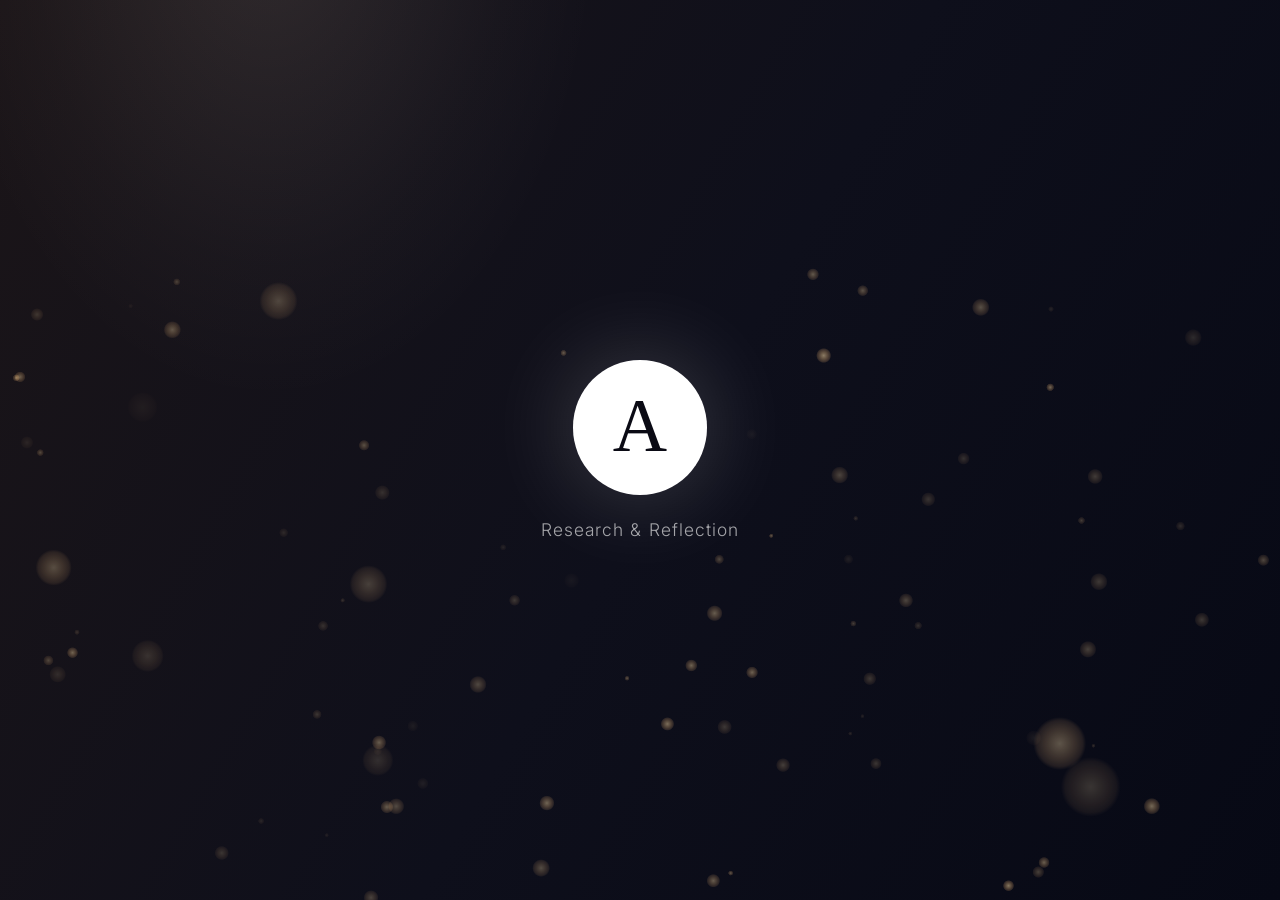
==== commit 766d65ba: "added ps5 audio" ====
--- a/index.html
+++ b/index.html
@@ -406,6 +406,7 @@
 <div class="pop" id="settings" role="dialog" aria-label="Settings">
   <div class="pop__title">Settings</div>
   <button class="pop__item" role="switch" aria-checked="false" data-pref="sound"><span>Navigation sounds</span><i class="sw"></i></button>
+  <button class="pop__item" role="switch" aria-checked="false" data-pref="music"><span>Sign-in music</span><i class="sw"></i></button>
   <button class="pop__item" role="switch" aria-checked="false" data-pref="rm"><span>Reduce motion</span><i class="sw"></i></button>
   <button class="pop__item" type="button" id="btn-switch"><span>Switch user</span></button>
   <div class="pop__title" id="pad-status">Controller: none detected. Plug one in and press any button.</div>
@@ -430,6 +431,7 @@
 <script src="rr-website/project/journal/content.js"></script>
 <script src="rr-website/project/journal/content2.js"></script>
 <script src="rr-website/project/journal/trophies.js"></script>
+<script src="rr-website/project/journal/sounds.js"></script>
 <script>
 (function () {
   "use strict";
@@ -591,36 +593,30 @@
         return { chips: [d + " of 8 weeks logged", J2.wall.length + " wall notes", J2.report.themes.length + " evidence cards"] };
       } }
   ];
-  var S = { idx: 0, sheet: null, sheetOrigin: null, menuFor: null, prefs: { sound: false, rm: false } };
+  var S = { idx: 0, sheet: null, sheetOrigin: null, menuFor: null, prefs: { sound: true, music: true, rm: false } };
   function quick() { return S.prefs.rm || (window.matchMedia && window.matchMedia("(prefers-reduced-motion: reduce)").matches); }
 
   /* ============ prefs + sound ============ */
   function load(k) { try { return localStorage.getItem("rr420." + k); } catch (e) { return null; } }
   function save(k, v) { try { localStorage.setItem("rr420." + k, v); } catch (e) {} }
-  S.prefs.sound = load("sound") === "1";
+  S.prefs.sound = load("sound") !== "0";
+  S.prefs.music = load("music") !== "0";
   S.prefs.rm = load("rm") === "1";
   function applyPrefs() {
     document.documentElement.classList.toggle("rm", S.prefs.rm);
     $$("[data-pref]").forEach(function (b) { b.setAttribute("aria-checked", S.prefs[b.dataset.pref] ? "true" : "false"); });
   }
-  var AC = null;
-  function tone(f, d, v, type, delay) {
-    if (!S.prefs.sound) return;
-    try {
-      AC = AC || new (window.AudioContext || window.webkitAudioContext)();
-      if (AC.state === "suspended") AC.resume();
-      var t = AC.currentTime + (delay || 0), o = AC.createOscillator(), g = AC.createGain();
-      o.type = type || "sine"; o.frequency.setValueAtTime(f, t);
-      g.gain.setValueAtTime(0.0001, t); g.gain.exponentialRampToValueAtTime(v, t + 0.01); g.gain.exponentialRampToValueAtTime(0.0001, t + d);
-      o.connect(g); g.connect(AC.destination); o.start(t); o.stop(t + d + 0.02);
-    } catch (e) {}
-  }
+  /* console sound set: rr-website/project/journal/sounds.js (files in rr-website/project/assets/Sounds) */
+  function snd(n) { if (window.RRSound) window.RRSound.play(n); }
   var sfx = {
-    move: function () { tone(660, 0.07, 0.05); },
-    select: function () { tone(520, 0.09, 0.06); tone(780, 0.14, 0.05, "sine", 0.07); },
-    back: function () { tone(420, 0.1, 0.05); tone(300, 0.14, 0.04, "sine", 0.06); },
-    open: function () { tone(440, 0.1, 0.05); tone(660, 0.16, 0.045, "sine", 0.06); }
+    move: function () { snd("move"); },
+    select: function () { snd("select"); },
+    back: function () { snd("back"); },
+    open: function () { snd("menu"); },
+    home: function () { snd("home"); },
+    logout: function () { snd("logout"); }
   };
+  function music(on) { if (window.RRSound) { if (on) window.RRSound.startMusic(); else window.RRSound.stopMusic(); } }
 
   /* ============ build ============ */
   function buildBackgrounds() {
@@ -772,6 +768,7 @@
     b.addEventListener("click", function () {
       var k = b.dataset.pref; S.prefs[k] = !S.prefs[k]; save(k, S.prefs[k] ? "1" : "0"); applyPrefs();
       if (k === "sound" && S.prefs.sound) sfx.select();
+      if (k === "music" && !S.prefs.music) music(false);
     });
   });
   document.addEventListener("click", function (e) {
@@ -995,7 +992,7 @@
     $$(".prof", authEl).forEach(function (b) { b.classList.remove("chosen"); });
     $("#auth-title").textContent = "Welcome back to Research & Reflection"; $("#auth-sub").textContent = "Who's viewing?";
     stageEl.inert = true; stageEl.classList.remove("stage-enter");
-    closeSettings(); startBokeh();
+    closeSettings(); startBokeh(); music(true);
     if (opts.boot && !quick()) {
       authPhase = "boot"; authEl.classList.add("is-boot"); authEl.classList.remove("is-login");
       clearTimeout(bootTimer); bootTimer = setTimeout(toLogin, 3200);
@@ -1008,7 +1005,7 @@
   }
   function chooseUser(u) {
     if (authPhase !== "login") return;
-    authPhase = "done"; sfx.select();
+    authPhase = "done"; sfx.select(); music(false);
     if (RR) RR.setUser(u);
     authEl.classList.add("picking");
     var b = $('.prof[data-user="' + u + '"]', authEl); if (b) b.classList.add("chosen");
@@ -1017,7 +1014,7 @@
     setTimeout(finishAuth, 1000);
   }
   function finishAuth() {
-    paintUser(); refreshStats();
+    paintUser(); refreshStats(); sfx.home();
     stageEl.inert = false; stageEl.classList.add("stage-enter");
     enterHome(true);
     authEl.classList.add("out");
@@ -1025,6 +1022,7 @@
   }
   function authKey(e) {
     if (e.altKey || e.ctrlKey || e.metaKey) return;
+    if (authPhase !== "done") music(true);   // browsers only start audio after a key or click
     if (authPhase === "boot") { if (e.key !== "Shift" && e.key !== "Tab") { e.preventDefault(); toLogin(); } return; }
     if (authPhase !== "login") { e.preventDefault(); return; }
     var items = $$(".prof, .auth__power", authEl), i = items.indexOf(document.activeElement);
@@ -1037,6 +1035,7 @@
     else if (e.key === "Tab") { e.preventDefault(); items[(i + (e.shiftKey ? -1 : 1) + items.length) % items.length].focus(); }
   }
   function authInput(a) {
+    if (authPhase !== "done") music(true);
     if (authPhase === "boot") return toLogin();
     if (authPhase !== "login") return;
     var profs = $$(".prof", authEl), k = profs.indexOf(document.activeElement);
@@ -1048,9 +1047,10 @@
   $$(".prof[data-user]", authEl).forEach(function (b) { b.addEventListener("click", function () { chooseUser(b.dataset.user); }); });
   // "Add User" is just for style: focusable like the console, but it does nothing
   $("#add-user").addEventListener("click", function () { var el = this; el.classList.remove("nudge"); void el.offsetWidth; el.classList.add("nudge"); });
-  $("#auth-restart").addEventListener("click", function () { sfx.back(); showAuth({ boot: true }); });
+  $("#auth-restart").addEventListener("click", function () { sfx.logout(); showAuth({ boot: true }); });
   authEl.addEventListener("click", function (e) { if (authPhase === "boot") toLogin(); });
-  $("#btn-switch").addEventListener("click", function () { sfx.back(); showAuth({ boot: false }); });
+  authEl.addEventListener("pointerdown", function () { if (authPhase !== "done") music(true); });
+  $("#btn-switch").addEventListener("click", function () { sfx.logout(); showAuth({ boot: false }); });
 
   /* Boot mark: drop your own logo at rr-website/project/assets/boot-logo.svg (or .png) and it replaces the "A" automatically.
      Use a dark glyph on a transparent background; it sits inside the white circle. */
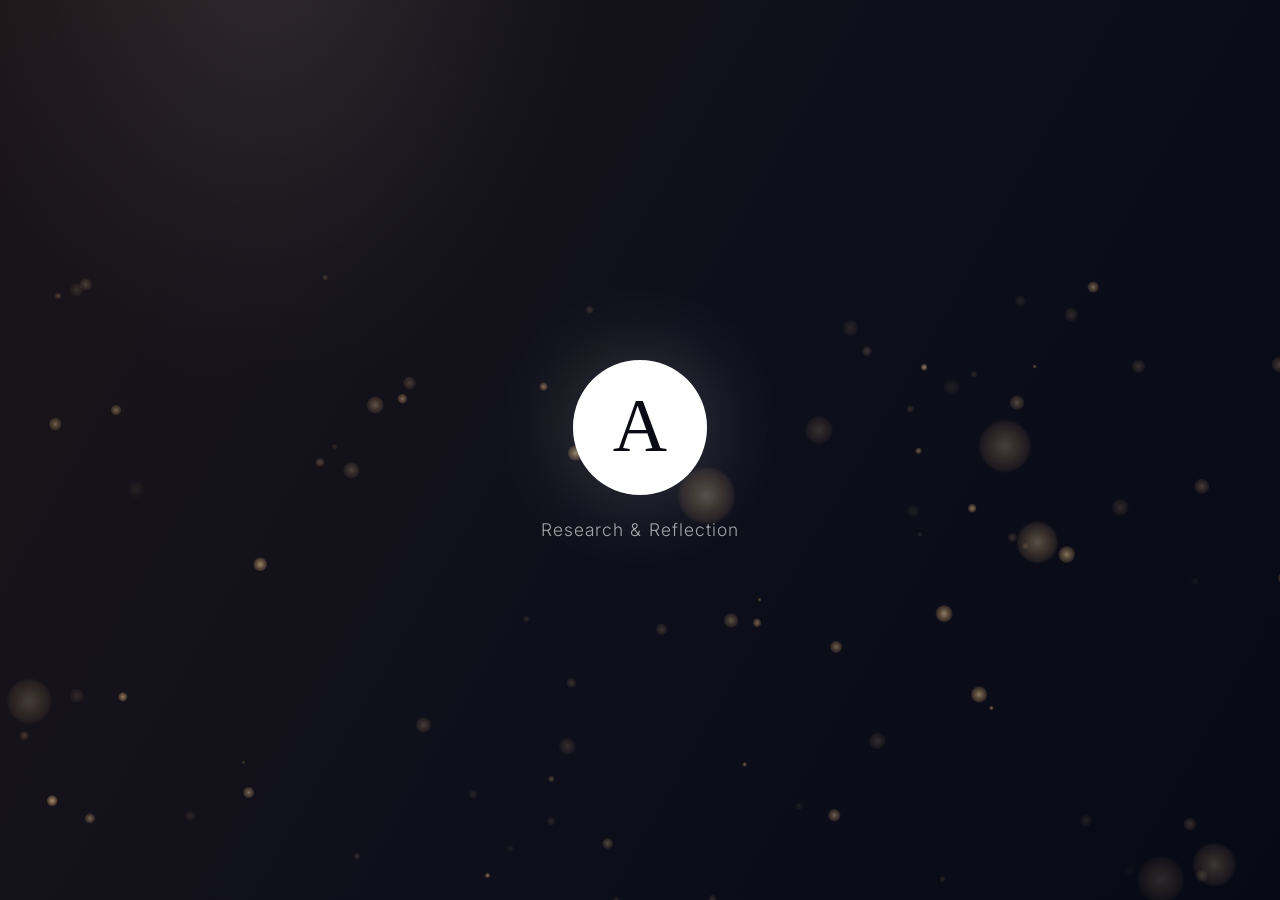
==== commit 18b7a003: "audio updates" ====
--- a/index.html
+++ b/index.html
@@ -406,7 +406,7 @@
 <div class="pop" id="settings" role="dialog" aria-label="Settings">
   <div class="pop__title">Settings</div>
   <button class="pop__item" role="switch" aria-checked="false" data-pref="sound"><span>Navigation sounds</span><i class="sw"></i></button>
-  <button class="pop__item" role="switch" aria-checked="false" data-pref="music"><span>Sign-in music</span><i class="sw"></i></button>
+  <button class="pop__item" role="switch" aria-checked="false" data-pref="music"><span>Music</span><i class="sw"></i></button>
   <button class="pop__item" role="switch" aria-checked="false" data-pref="rm"><span>Reduce motion</span><i class="sw"></i></button>
   <button class="pop__item" type="button" id="btn-switch"><span>Switch user</span></button>
   <div class="pop__title" id="pad-status">Controller: none detected. Plug one in and press any button.</div>
@@ -616,7 +616,10 @@
     home: function () { snd("home"); },
     logout: function () { snd("logout"); }
   };
-  function music(on) { if (window.RRSound) { if (on) window.RRSound.startMusic(); else window.RRSound.stopMusic(); } }
+  /* music: "signin" on the Who's viewing? screen, "home" on the home screen, null to fade out */
+  function music(name, ms) { if (window.RRSound) { if (name) window.RRSound.startMusic(name); else window.RRSound.stopMusic(ms); } }
+  var leaving = false;
+  function homeMusic() { if (!authOpen && !leaving && S.prefs.music && !window.RRSound.musicPlaying("home")) music("home"); }
 
   /* ============ build ============ */
   function buildBackgrounds() {
@@ -713,7 +716,7 @@
 
   /* ============ launch: tile grows to fill the screen ============ */
   function launch(url, tileEl) {
-    sfx.select();
+    sfx.select(); leaving = true; music(null, 450);
     try { sessionStorage.setItem("rr420.launch", "1"); } catch (e) {}
     if (quick()) { location.href = url; return; }
     var r = tileEl.getBoundingClientRect();
@@ -727,7 +730,7 @@
     requestAnimationFrame(function () { o.classList.add("go"); });
     setTimeout(function () { location.href = url; }, 560);
   }
-  window.addEventListener("pageshow", function () { $$(".launch").forEach(function (n) { n.remove(); }); refreshStats(); });
+  window.addEventListener("pageshow", function () { $$(".launch").forEach(function (n) { n.remove(); }); refreshStats(); leaving = false; if (currentUser()) homeMusic(); });
   document.addEventListener("visibilitychange", function () { if (!document.hidden) refreshStats(); });
 
   /* ============ options menu ============ */
@@ -768,7 +771,7 @@
     b.addEventListener("click", function () {
       var k = b.dataset.pref; S.prefs[k] = !S.prefs[k]; save(k, S.prefs[k] ? "1" : "0"); applyPrefs();
       if (k === "sound" && S.prefs.sound) sfx.select();
-      if (k === "music" && !S.prefs.music) music(false);
+      if (k === "music") { if (S.prefs.music) homeMusic(); else music(null); }
     });
   });
   document.addEventListener("click", function (e) {
@@ -992,7 +995,7 @@
     $$(".prof", authEl).forEach(function (b) { b.classList.remove("chosen"); });
     $("#auth-title").textContent = "Welcome back to Research & Reflection"; $("#auth-sub").textContent = "Who's viewing?";
     stageEl.inert = true; stageEl.classList.remove("stage-enter");
-    closeSettings(); startBokeh(); music(true);
+    closeSettings(); startBokeh(); music("signin");
     if (opts.boot && !quick()) {
       authPhase = "boot"; authEl.classList.add("is-boot"); authEl.classList.remove("is-login");
       clearTimeout(bootTimer); bootTimer = setTimeout(toLogin, 3200);
@@ -1005,7 +1008,7 @@
   }
   function chooseUser(u) {
     if (authPhase !== "login") return;
-    authPhase = "done"; sfx.select(); music(false);
+    authPhase = "done"; sfx.select(); music(null);
     if (RR) RR.setUser(u);
     authEl.classList.add("picking");
     var b = $('.prof[data-user="' + u + '"]', authEl); if (b) b.classList.add("chosen");
@@ -1014,7 +1017,7 @@
     setTimeout(finishAuth, 1000);
   }
   function finishAuth() {
-    paintUser(); refreshStats(); sfx.home();
+    paintUser(); refreshStats(); sfx.home(); music("home");
     stageEl.inert = false; stageEl.classList.add("stage-enter");
     enterHome(true);
     authEl.classList.add("out");
@@ -1022,7 +1025,7 @@
   }
   function authKey(e) {
     if (e.altKey || e.ctrlKey || e.metaKey) return;
-    if (authPhase !== "done") music(true);   // browsers only start audio after a key or click
+    if (authPhase !== "done") music("signin");   // browsers only start audio after a key or click
     if (authPhase === "boot") { if (e.key !== "Shift" && e.key !== "Tab") { e.preventDefault(); toLogin(); } return; }
     if (authPhase !== "login") { e.preventDefault(); return; }
     var items = $$(".prof, .auth__power", authEl), i = items.indexOf(document.activeElement);
@@ -1035,7 +1038,7 @@
     else if (e.key === "Tab") { e.preventDefault(); items[(i + (e.shiftKey ? -1 : 1) + items.length) % items.length].focus(); }
   }
   function authInput(a) {
-    if (authPhase !== "done") music(true);
+    if (authPhase !== "done") music("signin");
     if (authPhase === "boot") return toLogin();
     if (authPhase !== "login") return;
     var profs = $$(".prof", authEl), k = profs.indexOf(document.activeElement);
@@ -1049,7 +1052,7 @@
   $("#add-user").addEventListener("click", function () { var el = this; el.classList.remove("nudge"); void el.offsetWidth; el.classList.add("nudge"); });
   $("#auth-restart").addEventListener("click", function () { sfx.logout(); showAuth({ boot: true }); });
   authEl.addEventListener("click", function (e) { if (authPhase === "boot") toLogin(); });
-  authEl.addEventListener("pointerdown", function () { if (authPhase !== "done") music(true); });
+  authEl.addEventListener("pointerdown", function () { if (authPhase !== "done") music("signin"); });
   $("#btn-switch").addEventListener("click", function () { sfx.logout(); showAuth({ boot: false }); });
 
   /* Boot mark: drop your own logo at rr-website/project/assets/boot-logo.svg (or .png) and it replaces the "A" automatically.
@@ -1074,8 +1077,9 @@
   applyPrefs();
   buildBackgrounds(); buildRow(); buildTrophyCard(); buildGameViews();
   paintUser();
-  if (currentUser()) { refreshStats(); stageEl.classList.add("stage-enter"); enterHome(true); }
+  if (currentUser()) { refreshStats(); stageEl.classList.add("stage-enter"); enterHome(true); homeMusic(); }
   else { showAuth({ boot: true }); }
+  ["keydown", "pointerdown"].forEach(function (t) { document.addEventListener(t, function () { if (currentUser()) homeMusic(); }, true); });
 })();
 </script>
 </body>
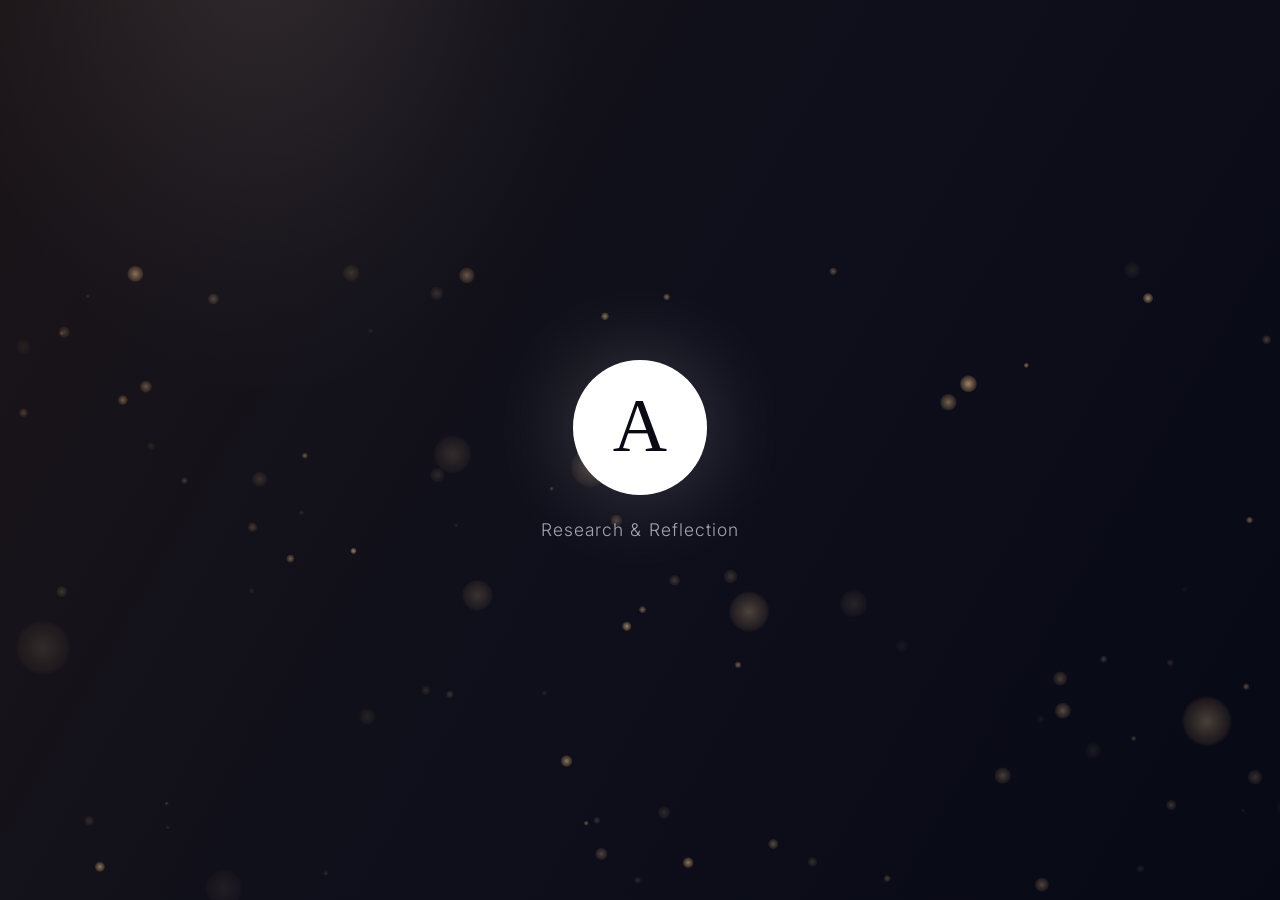
==== commit fb82ebdd: "added spiderman 2 game" ====
--- a/index.html
+++ b/index.html
@@ -7,7 +7,7 @@
 <title>Research &amp; Reflection · RR420 · Armand</title>
 <link rel="preconnect" href="https://fonts.googleapis.com">
 <link rel="preconnect" href="https://fonts.gstatic.com" crossorigin>
-<link href="https://fonts.googleapis.com/css2?family=Inter:wght@300;400;500;600&display=swap" rel="stylesheet">
+<link href="https://fonts.googleapis.com/css2?family=Inter:wght@300;400;500;600&family=Oswald:wght@500;600&display=swap" rel="stylesheet">
 <style>
   :root{
     --u: min(1.05vw, 1.9vh);
@@ -34,6 +34,8 @@
   .bg svg{ position:absolute; inset:0; width:100%; height:100%; }
   .bg .drift{ animation:drift 26s ease-in-out infinite alternate; }
   @keyframes drift{ from{ transform:translate(-14px,6px); } to{ transform:translate(18px,-8px); } }
+  .bg-photo{ position:absolute; inset:0; background:#b3141b 62% 30% / cover no-repeat; }
+  .bg-photo::after{ content:""; position:absolute; inset:0; background:linear-gradient(90deg, rgba(40,0,0,.55) 0%, rgba(40,0,0,.15) 45%, rgba(40,0,0,0) 70%); }
   .shade{ position:fixed; inset:0; z-index:1; pointer-events:none;
     background:linear-gradient(180deg, rgba(3,4,10,.55) 0%, rgba(3,4,10,0) 22%, rgba(3,4,10,0) 45%, rgba(3,4,10,.72) 100%); }
 
@@ -58,7 +60,7 @@
     width:calc(var(--u)*4.8); height:calc(var(--u)*4.8); border-radius:calc(var(--u)*1);
     transition:width .5s var(--ease), height .5s var(--ease); }
   .tile__art{ position:absolute; inset:0; border-radius:inherit; overflow:hidden; background:#10121f; box-shadow:0 6px 22px rgba(0,0,0,.45); transition:transform .5s var(--ease); }
-  .tile__art svg{ width:100%; height:100%; display:block; }
+  .tile__art svg,.tile__art img{ width:100%; height:100%; display:block; object-fit:cover; }
   .tile.selected{ width:calc(var(--u)*7.8); height:calc(var(--u)*7.8); }
   .tile::after{ content:""; position:absolute; inset:-5px; border-radius:calc(var(--u)*1.35); border:2px solid transparent; pointer-events:none; transition:border-color .25s, box-shadow .25s; }
   .tile.selected::after{ border-color:rgba(255,255,255,.28); }
@@ -70,6 +72,12 @@
   .tile__label{ position:absolute; left:0; top:100%; margin-top:calc(var(--u)*1.05); white-space:nowrap; font-size:calc(var(--u)*1.4); font-weight:500;
     text-shadow:0 1px 8px rgba(0,0,0,.6); opacity:0; transform:translateY(-5px); transition:opacity .35s .1s, transform .45s .1s var(--ease); }
   .tile.selected .tile__label{ opacity:1; transform:none; }
+  .tile__label .ps5{ display:inline-block; margin-right:.55em; padding:.1em .45em; border:1.5px solid currentColor; border-radius:.3em; font:600 .72em/1.2 Inter, sans-serif; font-style:normal; letter-spacing:.04em; vertical-align:.12em; }
+  /* game tile hero (Marvel's Spider-Man 2) */
+  .sm-logo{ display:flex; flex-direction:column; align-items:flex-start; margin-bottom:calc(var(--u)*1.1); filter:drop-shadow(0 2px 18px rgba(0,0,0,.45)); }
+  .sm-logo__m{ font:600 calc(var(--u)*1.2)/1 Oswald, Inter, sans-serif; letter-spacing:.08em; color:#fff; background:#e3262e; padding:.22em .5em .16em; margin-bottom:calc(var(--u)*.45); }
+  .sm-logo__t{ font:500 clamp(40px, calc(var(--u)*6.2), 116px)/.95 Oswald, Inter, sans-serif; letter-spacing:.03em; color:#eef0f4;
+    background:linear-gradient(180deg,#ffffff 30%,#b9bdc8); -webkit-background-clip:text; background-clip:text; -webkit-text-fill-color:transparent; }
 
   /* ---------- views ---------- */
   .content{ position:absolute; inset:0; z-index:2; pointer-events:none; }
@@ -389,7 +397,7 @@
       <button class="prof prof--armand" type="button" data-user="armand">
         <span class="prof__pad" aria-hidden="true"><svg viewBox="0 0 24 24"><path d="M7 8h10a4 4 0 0 1 3.8 5.2l-1 3.2a2.2 2.2 0 0 1-3.6.9L14.5 15h-5l-1.7 2.3a2.2 2.2 0 0 1-3.6-.9l-1-3.2A4 4 0 0 1 7 8z"/></svg></span>
         <span class="prof__av"><em>A</em></span>
-        <b>Armand</b><small>Progress is saved</small>
+        <b>Armand</b><small>Trophies last this session</small>
       </button>
     </div>
     <button class="auth__power" type="button" id="auth-restart" aria-label="Restart"><svg viewBox="0 0 24 24"><path d="M12 3v8"/><path d="M6.3 6.9a8 8 0 1 0 11.4 0"/></svg></button>
@@ -557,7 +565,10 @@
         '<g class="drift">' + contour(16, "#5ff0c0") + "</g></svg>";
     }
   };
+  var GAME_DIR = "rr-website/project/assets/games/";
+  ART.sm2 = function () { return '<div class="bg-photo" style="background-image:url(' + GAME_DIR + 'spiderman2-bg.jpg)"></div>'; };
   function tileArt(id) {
+    if (id === "sm2") return '<img src="' + GAME_DIR + 'spiderman2-icon.webp" alt="">';
     if (id === "welcome") {
       return '<svg viewBox="0 0 100 100"><rect width="100" height="100" fill="#171a2e"/><g fill="none" stroke="#fff" stroke-width="4.2" stroke-linecap="round" stroke-linejoin="round" opacity=".92">' +
         '<path d="M22 22l14 14M36 22L22 36"/><circle cx="68" cy="29" r="8.5"/><path d="M29 78l-9-15h18z"/><rect x="60" y="62" width="16" height="16" rx="1.5"/></g></svg>';
@@ -591,7 +602,11 @@
         if (!J2) return null;
         var d = s2WeeksDone();
         return { chips: [d + " of 8 weeks logged", J2.wall.length + " wall notes", J2.report.themes.length + " evidence cards"] };
-      } }
+      } },
+    /* a game in the library: its own wallpaper and menu music; Play Game opens its PlayStation.com page */
+    { id: "sm2", label: "Marvel\u2019s Spider-Man 2", accent: "#e3262e", game: true, music: "sm2", title: "Marvel\u2019s Spider-Man 2",
+      tagline: "Be Greater Together.", url: "https://www.playstation.com/games/marvels-spider-man-2/",
+      menu: [["View on PlayStation.com", ""]] }
   ];
   var S = { idx: 0, sheet: null, sheetOrigin: null, menuFor: null, prefs: { sound: true, music: true, rm: false } };
   function quick() { return S.prefs.rm || (window.matchMedia && window.matchMedia("(prefers-reduced-motion: reduce)").matches); }
@@ -619,7 +634,12 @@
   /* music: "signin" on the Who's viewing? screen, "home" on the home screen, null to fade out */
   function music(name, ms) { if (window.RRSound) { if (name) window.RRSound.startMusic(name); else window.RRSound.stopMusic(ms); } }
   var leaving = false;
-  function homeMusic() { if (!authOpen && !leaving && S.prefs.music && !window.RRSound.musicPlaying("home")) music("home"); }
+  function tileTrack() { return ITEMS[S.idx].music || "home"; }   // a game tile plays its own menu music
+  function homeMusic() {
+    if (authOpen || leaving || !S.prefs.music || !currentUser() || !window.RRSound) return;
+    var t = tileTrack();
+    if (!window.RRSound.musicPlaying(t)) music(t);
+  }
 
   /* ============ build ============ */
   function buildBackgrounds() {
@@ -636,9 +656,20 @@
     ITEMS.forEach(function (it, i) {
       var b = document.createElement("button");
       b.className = "tile"; b.type = "button"; b.dataset.i = i;
-      b.setAttribute("aria-label", it.label + (it.id === "welcome" ? ": the manifesto" : ": journal development project"));
-      b.innerHTML = '<span class="tile__art">' + tileArt(it.id) + '</span><span class="tile__label">' + it.label + "</span>";
+      b.setAttribute("aria-label", it.label + (it.id === "welcome" ? ": the manifesto" : it.game ? ": game" : ": journal development project"));
+      b.innerHTML = '<span class="tile__art">' + tileArt(it.id) + '</span><span class="tile__label">' + (it.game ? '<i class="ps5">PS5</i>' : "") + it.label + "</span>";
       b.addEventListener("click", function () { if (i !== S.idx) { select(i); sfx.move(); } else activate(i, b); });
+      var hoverT = null;
+      b.addEventListener("pointerenter", function (e) {
+        if (e.pointerType !== "mouse") return;
+        hoverT = setTimeout(function () {
+          if (i === S.idx || authOpen || menu.classList.contains("open") || settings.classList.contains("open")) return;
+          var a = document.activeElement, inRow = a && a.closest && a.closest("#row");
+          select(i);
+          if (inRow) b.focus({ preventScroll: true });
+        }, 140);
+      });
+      b.addEventListener("pointerleave", function () { clearTimeout(hoverT); });
       row.appendChild(b);
     });
   }
@@ -646,6 +677,7 @@
     var host = $("#content");
     ITEMS.forEach(function (it, i) {
       if (it.id === "welcome") return;
+      if (it.game) { buildGameView(it, host); return; }
       var st = it.stats ? it.stats() : null;
       var v = document.createElement("section");
       v.className = "view"; v.id = "view-" + it.id; v.dataset.id = it.id; v.setAttribute("aria-label", it.label);
@@ -665,6 +697,22 @@
     });
   }
 
+  function buildGameView(it, host) {
+    var v = document.createElement("section");
+    v.className = "view"; v.id = "view-" + it.id; v.dataset.id = it.id; v.setAttribute("aria-label", it.title);
+    v.innerHTML =
+      '<div class="hero">' +
+        '<div class="sm-logo rise" style="--i:0" role="img" aria-label="' + it.title + '"><span class="sm-logo__m">MARVEL</span><span class="sm-logo__t">SPIDER-MAN 2</span></div>' +
+        '<p class="rise" style="--i:1">' + it.tagline + "</p>" +
+        '<div class="actions rise" style="--i:2"><button class="btn-main" data-first data-open>Play Game</button>' +
+        '<button class="btn-round" data-more aria-label="More options" aria-haspopup="menu"><svg viewBox="0 0 24 24"><circle cx="5" cy="12" r="2"/><circle cx="12" cy="12" r="2"/><circle cx="19" cy="12" r="2"/></svg></button></div>' +
+      "</div>";
+    host.appendChild(v);
+    $("[data-open]", v).addEventListener("click", function () { playGame(it); });
+    $("[data-more]", v).addEventListener("click", function (e) { openMenu(it, e.currentTarget); });
+  }
+  function playGame(it) { window.open(it.url, "_blank", "noopener"); }
+
   /* ============ game progress on the tiles (read from the journals' saved state) ============ */
   function progHTML(it) {
     var p = RR ? RR.progress(it.id) : { earned: 0, total: 0, pct: 0, counts: { platinum: 0, gold: 0, silver: 0, bronze: 0 } };
@@ -680,7 +728,7 @@
     var btn = $("[data-open]", v); if (btn) btn.textContent = p.earned > 0 ? "Continue journal" : "Start journal";
   }
   function refreshStats() {
-    ITEMS.forEach(function (it) { if (it.id !== "welcome") { var v = $("#view-" + it.id); if (v) refreshOne(it, v); } });
+    ITEMS.forEach(function (it) { if (it.id !== "welcome" && !it.game) { var v = $("#view-" + it.id); if (v) refreshOne(it, v); } });
     buildTrophyCard();
   }
 
@@ -702,6 +750,7 @@
     });
     document.documentElement.style.setProperty("--accent", it.accent);
     try { history.replaceState(null, "", "#" + it.id); } catch (e) {}
+    homeMusic();
   }
   function focusRow() { closeMenu(true); $$(".tile")[S.idx].focus({ preventScroll: true }); }
   function enterContent() {
@@ -711,7 +760,7 @@
   }
   function activate(i, tileEl) {
     var it = ITEMS[i];
-    if (it.id === "welcome") { sfx.select(); enterContent(); } else launch(it.url, tileEl);
+    if (it.id === "welcome") { sfx.select(); enterContent(); } else if (it.game) playGame(it); else launch(it.url, tileEl);
   }
 
   /* ============ launch: tile grows to fill the screen ============ */
@@ -741,7 +790,7 @@
       return '<button class="pop__item" role="menuitem" data-href="' + (it.url + m[1]) + '"><span>' + m[0] + "</span></button>";
     }).join("");
     $$(".pop__item", menu).forEach(function (b) {
-      b.addEventListener("click", function () { var t = $$(".tile")[S.idx]; closeMenu(true); launch(b.dataset.href, t); });
+      b.addEventListener("click", function () { var t = $$(".tile")[S.idx]; closeMenu(true); if (it.game) window.open(b.dataset.href, "_blank", "noopener"); else launch(b.dataset.href, t); });
     });
     var r = btn.getBoundingClientRect();
     menu.style.left = Math.max(12, Math.min(r.left, innerWidth - 280)) + "px";
@@ -1017,9 +1066,9 @@
     setTimeout(finishAuth, 1000);
   }
   function finishAuth() {
-    paintUser(); refreshStats(); sfx.home(); music("home");
+    paintUser(); refreshStats(); sfx.home();
     stageEl.inert = false; stageEl.classList.add("stage-enter");
-    enterHome(true);
+    enterHome(true); music(tileTrack());
     authEl.classList.add("out");
     setTimeout(function () { authEl.hidden = true; authOpen = false; cancelAnimationFrame(bokehRaf); }, 800);
   }
@@ -1043,8 +1092,8 @@
     if (authPhase !== "login") return;
     var profs = $$(".prof", authEl), k = profs.indexOf(document.activeElement);
     if (a === "left" || a === "right") { var n = profs[Math.max(0, Math.min(profs.length - 1, (k < 0 ? profs.length - 1 : k + (a === "left" ? -1 : 1))))]; if (n !== document.activeElement) { n.focus(); sfx.move(); } }
-    else if (a === "down") $(".auth__power", authEl).focus();
-    else if (a === "up") $('.prof[data-user="armand"]', authEl).focus();
+    else if (a === "down") { $(".auth__power", authEl).focus(); sfx.move(); }
+    else if (a === "up") { $('.prof[data-user="armand"]', authEl).focus(); sfx.move(); }
     else if (a === "confirm" && document.activeElement) document.activeElement.click();
   }
   $$(".prof[data-user]", authEl).forEach(function (b) { b.addEventListener("click", function () { chooseUser(b.dataset.user); }); });
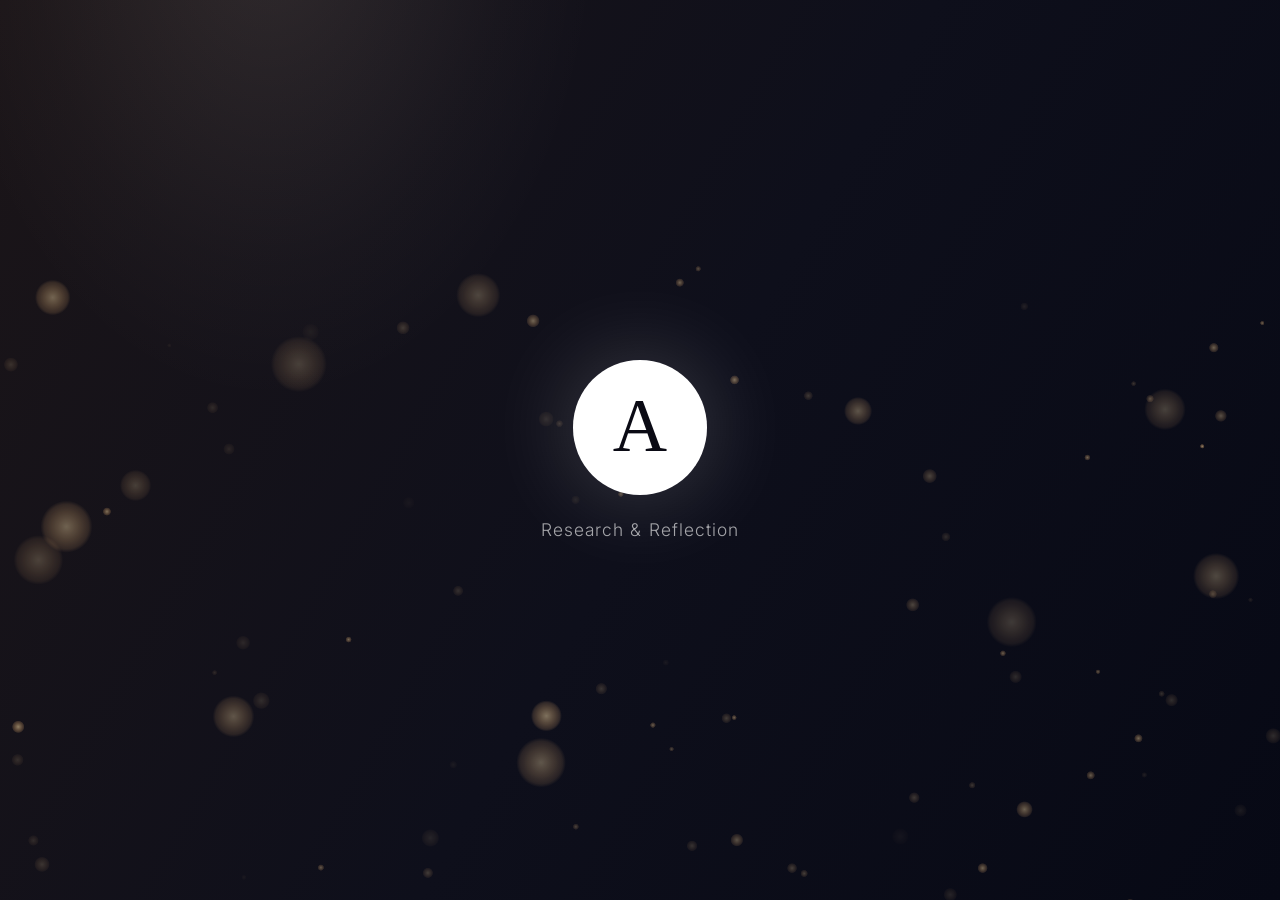
==== commit 2264fe69: "UI Updates" ====
--- a/index.html
+++ b/index.html
@@ -1129,6 +1129,7 @@
   if (currentUser()) { refreshStats(); stageEl.classList.add("stage-enter"); enterHome(true); homeMusic(); }
   else { showAuth({ boot: true }); }
   ["keydown", "pointerdown"].forEach(function (t) { document.addEventListener(t, function () { if (currentUser()) homeMusic(); }, true); });
+  document.addEventListener("rrsound:unlocked", function () { if (currentUser()) homeMusic(); });   // "Press any button" dismissed
 })();
 </script>
 </body>
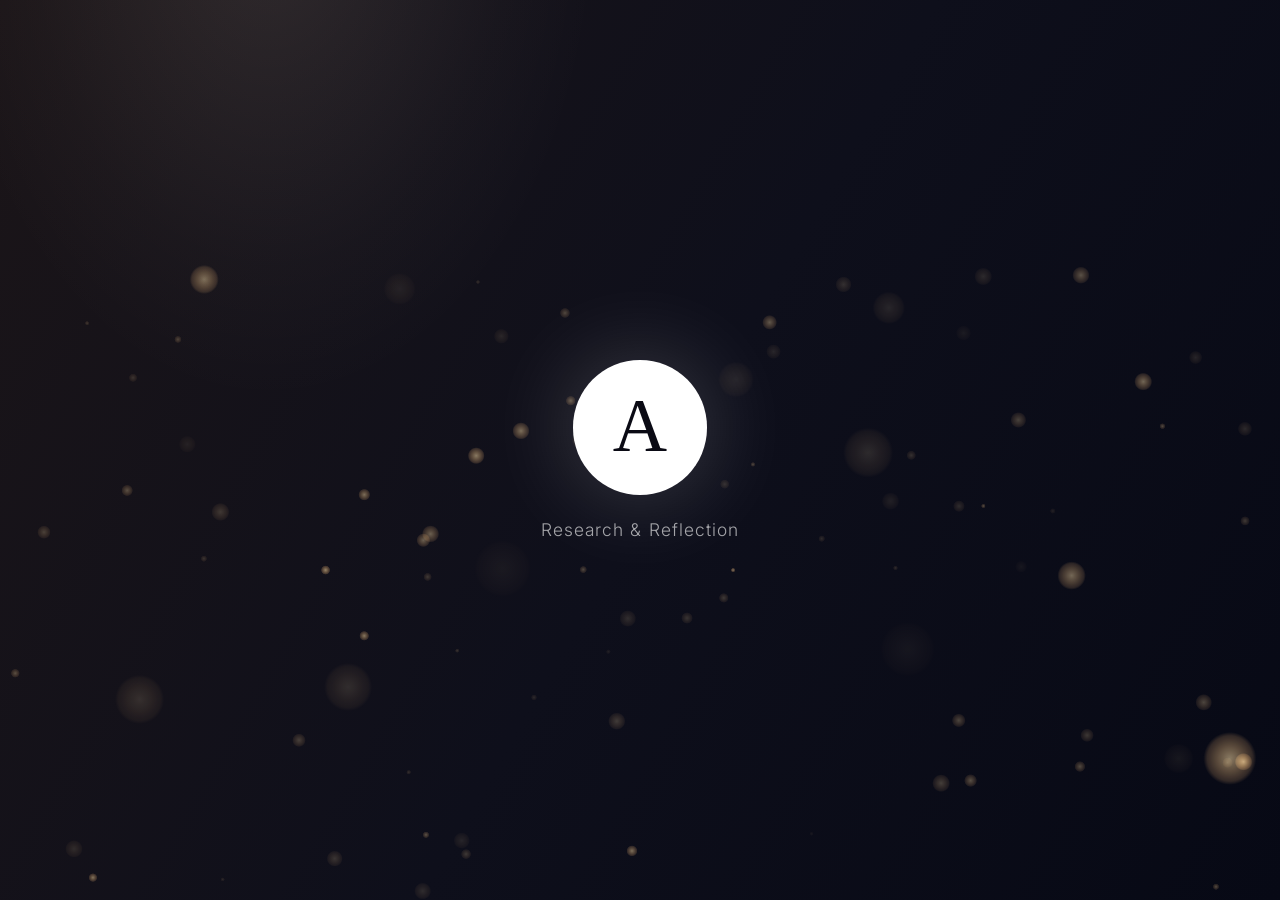
==== commit 4ddf2b95: "UI updates and fixes" ====
--- a/index.html
+++ b/index.html
@@ -1130,6 +1130,7 @@
   else { showAuth({ boot: true }); }
   ["keydown", "pointerdown"].forEach(function (t) { document.addEventListener(t, function () { if (currentUser()) homeMusic(); }, true); });
   document.addEventListener("rrsound:unlocked", function () { if (currentUser()) homeMusic(); });   // "Press any button" dismissed
+  if (window.RRSound) ITEMS.forEach(function (it) { if (it.music) window.RRSound.preloadMusic(it.music); });   // game tiles start without a delay
 })();
 </script>
 </body>
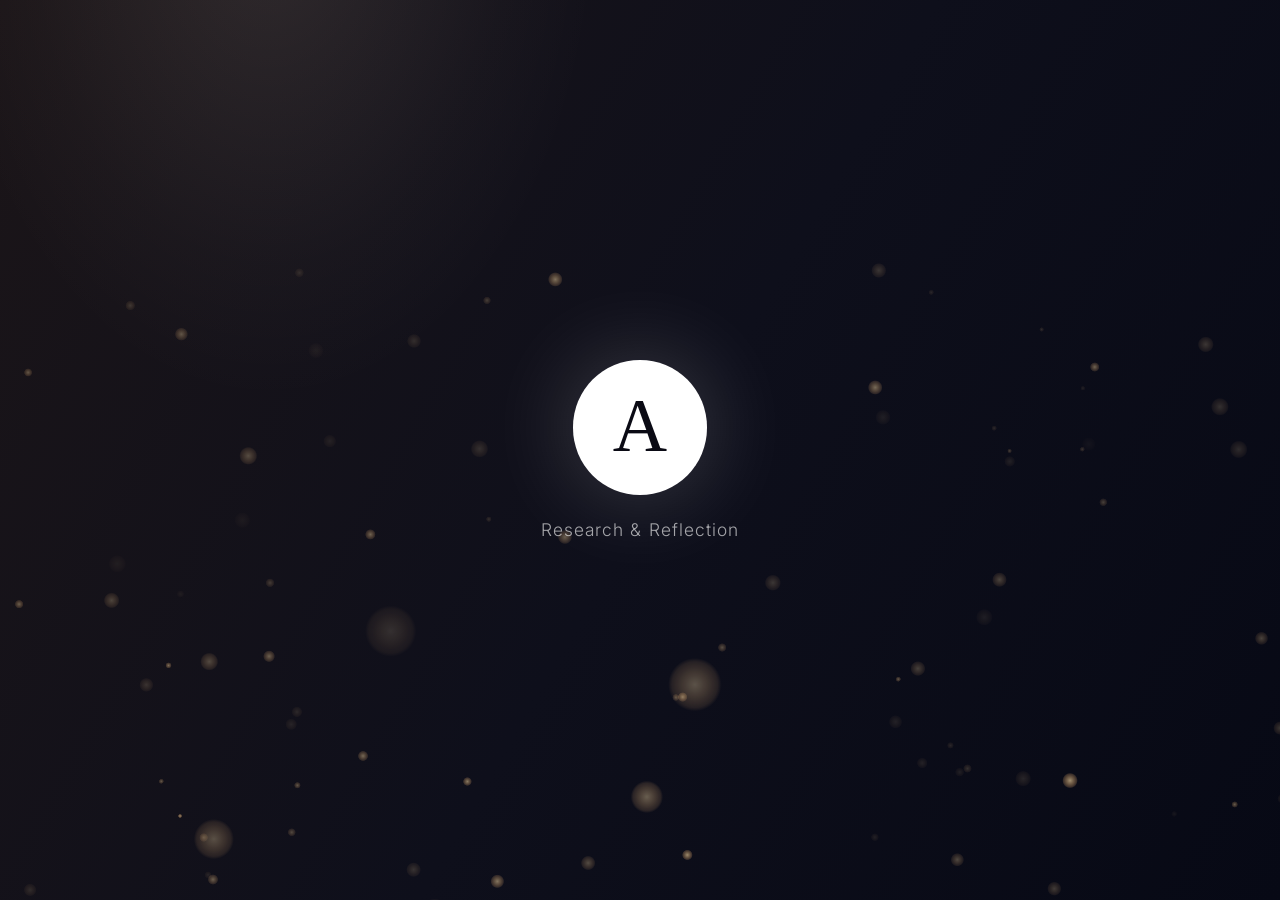
==== commit 48bd149b: "updates" ====
--- a/index.html
+++ b/index.html
@@ -353,13 +353,13 @@
       <div class="dash">
         <button class="card c-intent rise" style="--i:0" data-sheet="intent" data-first>
           <span class="card__k"><svg viewBox="0 0 24 24"><path d="M4 20V5l8 3 8-3v15l-8-3z"/></svg>Statement of intent<em>Manifest No. 001</em></span>
-          <q>I build things that sit between the old and the new.</q>
+          <q>I want to build websites that feel like places you visit.</q>
           <small>What I intend to make</small>
         </button>
         <button class="card c-who rise" style="--i:1" data-sheet="who">
           <span class="card__k"><svg viewBox="0 0 24 24"><circle cx="12" cy="8" r="3.6"/><path d="M4.5 20c.8-4 3.7-6 7.5-6s6.7 2 7.5 6"/></svg>Who I am</span>
-          <h3>A builder</h3>
-          <p>A developer who makes things that are meant to feel like more than software.</p>
+          <h3>A developer</h3>
+          <p>I make websites and apps, and I co-run Stack Studio.</p>
         </button>
         <button class="card c-trophies rise" style="--i:2" data-sheet="trophies" id="card-trophies"></button>
         <button class="card c-stack rise" style="--i:3" data-sheet="stack">
@@ -369,7 +369,7 @@
         <button class="card c-infl rise" style="--i:4" data-sheet="influences">
           <span class="card__k"><svg viewBox="0 0 24 24"><path d="M12 3v18M3 12h18"/><circle cx="12" cy="12" r="8"/></svg>Where this comes from</span>
           <div class="names">Jenova Chen<br>Lauren Lee McCarthy</div>
-          <small>Restraint, and the responsibility of closeness</small>
+          <small>Saying less, and being careful when you get close</small>
         </button>
       </div>
       <div class="pills">
@@ -450,29 +450,29 @@
   /* ============ manifesto text ============ */
   var M = {
     who: { tag: "001 · Who I am", title: "Who I am", html:
-      "<p>I am a developer who makes things that are supposed to feel like more than software. Before I am anything else creatively, I am a builder: of interfaces, of small machines, of systems that hold a person's attention for a moment and give something back.</p>" +
-      "<p>I co-run Stack Studio, and everything I make outside of it pays rent to the same instinct: take something raw (code, steel, an old engine bay) and give it a shape that means something.</p>" },
+      "<p>I'm a developer. I build websites and apps, and I co-run a small studio called Stack Studio.</p>" +
+      "<p>Most of what I make starts with one question: what would make someone want to stay a bit longer? Sometimes the answer is a better layout. More often it's something small, like a sound when you move around, or a puzzle you have to work out before the site lets you in.</p>" },
     stack: { tag: "002 · What I work with", title: "What I work with", html:
-      "<p>Technically, I work on two sides of the same problem: the frameworks that hold a system together, and the tools that make it feel alive rather than just function.</p>" +
-      "<div class='spec'><div><b>Structure</b><span>React · Next.js · TypeScript · C# / .NET</span></div><div><b>Expression</b><span>Three.js · GSAP · Claude API</span></div></div>" +
-      "<p>Conceptually, I keep returning to three questions.</p>" +
-      "<div class='spec q'><div><b>One</b><span>What happens in the gap between a person and a machine that is trying to understand them?</span></div>" +
-      "<div><b>Two</b><span>How much can be said through restraint, ritual and atmosphere instead of instruction?</span></div>" +
-      "<div><b>Three</b><span>What does it mean to build something that has to hold real human weight (grief, memory, trust) without breaking under it?</span></div></div>" },
+      "<p>Day to day I work in React, Next.js and TypeScript, with C# and .NET on the back end. When I want something to move or feel alive, I reach for Three.js and GSAP, and lately the Claude API.</p>" +
+      "<div class='spec'><div><b>Day to day</b><span>React · Next.js · TypeScript · C# / .NET</span></div><div><b>The fun parts</b><span>Three.js · GSAP · Claude API</span></div></div>" +
+      "<p>There are a few questions I keep coming back to.</p>" +
+      "<div class='spec q'><div><b>One</b><span>What happens when a person talks to a machine that's trying to understand them?</span></div>" +
+      "<div><b>Two</b><span>How much can a website get across without telling you what to do?</span></div>" +
+      "<div><b>Three</b><span>If people trust something I built with how they feel, how do I make sure it deserves that?</span></div></div>" },
     intent: { tag: "003 · What I intend to make", title: "What I intend to make", html:
-      "<p class='lede'>I intend to keep building interfaces that sit at the edge of comfortable.</p>" +
-      "<p>An AI avatar that has to hold a donor's grief with care, not just answer their questions. A puzzle space built like a ritual, where the room teaches you how to move through it before you understand why.</p>" +
-      "<p>I intend to keep refusing the easy version of both extremes: technology that manipulates by being too smooth, and craft that romanticises itself by being deliberately difficult.</p>" },
+      "<p class='lede'>I want to build websites that feel like places you visit.</p>" +
+      "<p>This year that meant two projects. The first was a puzzle site for Union Lodge No. 1 in Kimberley, built around Masonic symbols, where the site shows you how to move through it as you go. The second was Lulama, a 3D avatar for CHOSA that talks to donors. With Lulama I had to think hard about how an AI should speak to someone about something that matters to them.</p>" +
+      "<p>I want to keep making things like that. I don't want to make tech that tricks people into staying, and I don't want to make things that are hard just to look clever. Somewhere between those two is where I want to work.</p>" },
     influences: { tag: "004 · Where this comes from", title: "Where this comes from", html:
-      "<p>Both shaped the Masonic Temple puzzle and the Lulama avatar this year. One borrows Chen's trust in atmosphere over instruction. The other sits inside McCarthy's question of what it means to let an AI stand in for human presence.</p>" +
-      "<div class='two'><div><h3>Jenova Chen</h3><p>Connection designed through restraint: a system saying less so a person feels more. I have felt the same thing from the other side of the screen, chasing platinum trophies not for the trophy but for the quiet, wordless moments a well-designed world hands you once you have earned them.</p></div>" +
-      "<div><h3>Lauren Lee McCarthy</h3><p>The discomfort she builds in on purpose. Letting a machine get close to a person is never neutral, and whoever builds that closeness carries responsibility for it.</p></div></div>" },
+      "<p>Two people changed how I think about my work this year, and you can see both of them in the two projects.</p>" +
+      "<div class='two'><div><h3>Jenova Chen</h3><p>Chen made Journey, a game where you can't talk to the other player and still end up feeling close to them. I like how little his games explain. I chase platinum trophies, and the moments I remember most are the ones nobody pointed me to. That's what I was going for with the Masonic puzzle.</p></div>" +
+      "<div><h3>Lauren Lee McCarthy</h3><p>McCarthy spent a project watching over people's homes as a human version of Alexa. It made me uncomfortable, which I think was the point. I kept her work in mind while building Lulama. If you make a machine that gets close to people, you're responsible for how it treats them.</p></div></div>" },
     outside: { tag: "005 · Who I am outside of this", title: "Who I am outside of this", html:
-      "<p>I am also someone who is pulling a 1991 Defender 110 apart to drop a 3.5-litre V8 into it. Not because it is efficient, but because there is a version of that truck that only exists once I have built it myself, and I would rather spend a weekend under it than read about someone else's build.</p>" +
-      "<p>I climb for the people at the wall more than the grade, dive to be somewhere I cannot code, and reload my own ammunition because I do not trust a process I have not measured myself.</p>" +
-      "<p>None of that is separate from the work. It is the same instinct that shows up late at night, debugging a Three.js scene: the refusal to leave a system half-understood, whether it runs on fuel, brass or JavaScript.</p>" +
-      "<p>I am still becoming the kind of maker who can hold all of that at once: the explorer, the gamer, the mechanic and the developer, all reaching for the same thing from different directions.</p>" +
-      "<div class='sign'>Armand Naudé · Semester 2, 2026 · subject to revision</div>" }
+      "<p>When I'm away from a screen I'm usually outside somewhere. I like to explore, whether that's hunting, camping or scuba diving.</p>" +
+      "<p>I think it's the same thing that pulls me into games. I want to see what's over the next hill or under the next bit of water, and figure out how it all works.</p>" +
+      "<p>It's also where my head clears. A lot of ideas for my work show up when I'm nowhere near a laptop.</p>" +
+      "<p>This is where I am right now. Ask me again next year and some of it will probably have changed.</p>" +
+      "<div class='sign'>Armand Naudé · Semester 2, 2026 · subject to change</div>" }
   };
   var ORDER = ["who", "stack", "intent", "influences", "outside"];
 
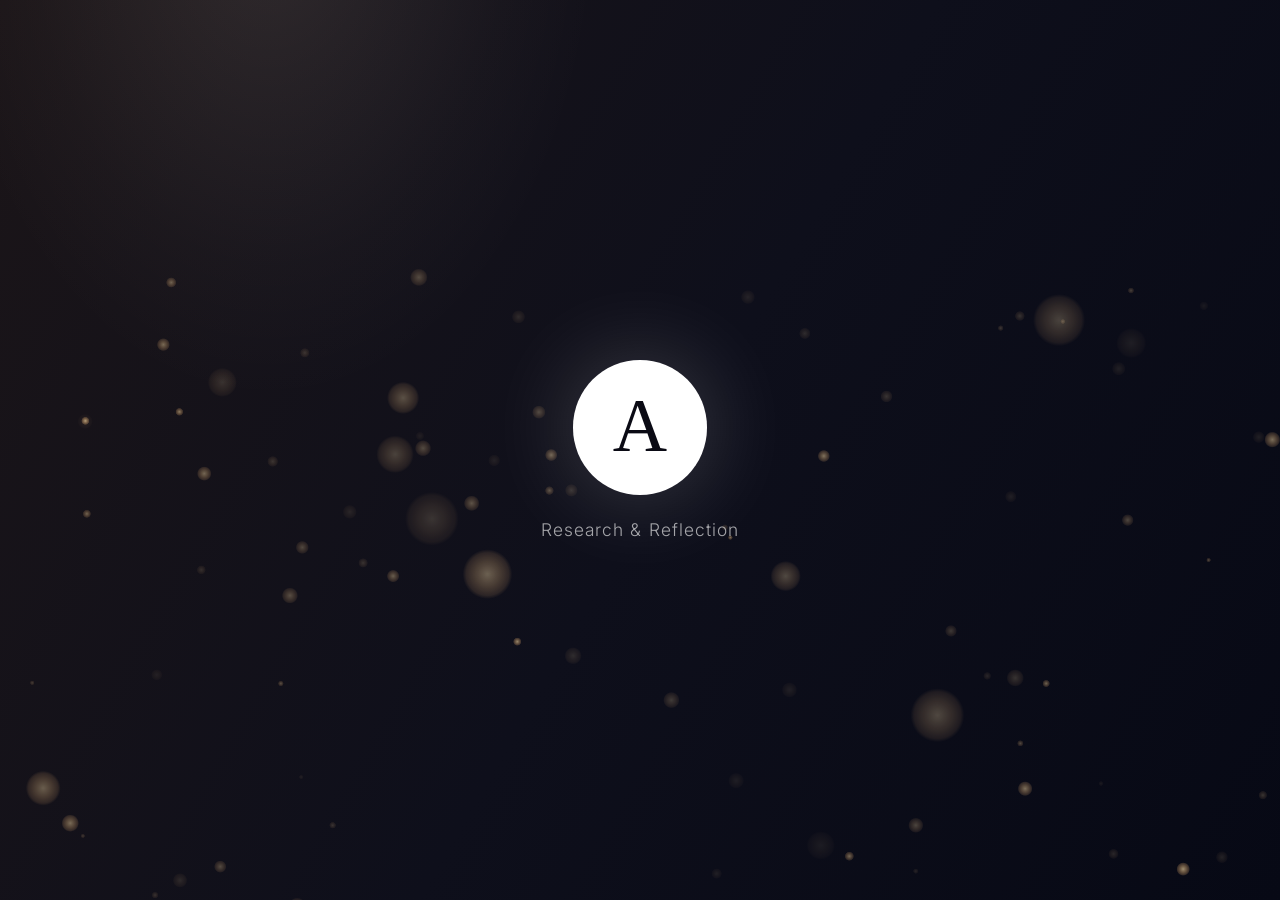
==== commit 8a34a1f5: "Research Report Update" ====
--- a/index.html
+++ b/index.html
@@ -438,6 +438,7 @@
 
 <script src="rr-website/project/journal/content.js"></script>
 <script src="rr-website/project/journal/content2.js"></script>
+<script src="rr-website/project/journal/content3.js"></script>
 <script src="rr-website/project/journal/trophies.js"></script>
 <script src="rr-website/project/journal/sounds.js"></script>
 <script>
@@ -485,7 +486,7 @@
   function trophyCounts() {
     var c = { platinum: 0, gold: 0, silver: 0, bronze: 0 }, done = 0, total = 0;
     TROPHIES.forEach(function (t) { total++; if (t.state === "done") { c[t.g]++; done++; } });
-    if (RR) ["s1", "s2"].forEach(function (k) {
+    if (RR) ["s1", "s2", "s3"].forEach(function (k) {
       var p = RR.progress(k); total += p.total; done += p.earned;
       GRADES.forEach(function (g) { c[g] += p.counts[g]; });
     });
@@ -512,7 +513,7 @@
     var yd = TROPHIES.filter(function (x) { return x.state === "done"; }).length;
     html += '<h3 class="tgroup">Year milestones<small>' + yd + " of " + TROPHIES.length + '</small></h3><div class="tlist">' +
       yr.map(function (x) { return trow(x.g, x.name, x.desc, x.state, label[x.state]); }).join("") + "</div>";
-    if (RR) [["s1", "Semester 1 journal"], ["s2", "Semester 2 journal"]].forEach(function (pair) {
+    if (RR) [["s1", "Semester 1 journal"], ["s2", "Semester 2 journal"], ["s3", "Research Report"]].forEach(function (pair) {
       var k = pair[0], p = RR.progress(k), st = RR.load(k);
       var list = RR.defs[k].map(function (d, i) { return { d: d, i: i }; }).sort(function (a, b) { return RANK[a.d.g] - RANK[b.d.g] || a.i - b.i; });
       html += '<h3 class="tgroup">' + pair[1] + "<small>" + p.earned + " of " + p.total + '</small></h3><div class="tlist">' +
@@ -557,6 +558,15 @@
         '<path d="M-40 725 C 300 650, 560 725, 860 745 S 1350 725, 1650 690 L1650 940 L-40 940Z" fill="#5c2b10"/></g>' +
         '<path d="M-40 815 C 400 770, 700 830, 1000 830 S 1450 800, 1650 810 L1650 940 L-40 940Z" fill="#24100a"/></svg>';
     },
+    s3: function () {
+      var rings = "";
+      for (var i = 0; i < 12; i++) rings += '<circle cx="1180" cy="430" r="' + (60 + i * 58) + '" fill="none" stroke="#8aaac8" stroke-opacity="' + (0.34 - i * 0.024).toFixed(3) + '" stroke-width="' + (i % 3 === 0 ? 2.2 : 1.2) + '"' + (i % 4 === 1 ? ' stroke-dasharray="3 9"' : "") + "/>";
+      return '<svg viewBox="0 0 1600 900" preserveAspectRatio="xMidYMid slice"><defs>' +
+        '<linearGradient id="ra" x1="0" y1="0" x2="1" y2="1"><stop offset="0" stop-color="#070b16"/><stop offset=".55" stop-color="#111b33"/><stop offset="1" stop-color="#1d2b4d"/></linearGradient>' +
+        '<radialGradient id="rb" cx=".74" cy=".48" r=".5"><stop offset="0" stop-color="#8aaac8" stop-opacity=".35"/><stop offset="1" stop-color="#8aaac8" stop-opacity="0"/></radialGradient></defs>' +
+        '<rect width="1600" height="900" fill="url(#ra)"/><rect width="1600" height="900" fill="url(#rb)"/>' +
+        '<g class="drift">' + rings + '<circle cx="1180" cy="430" r="7" fill="#d4883a"/></g></svg>';
+    },
     s2: function () {
       return '<svg viewBox="0 0 1600 900" preserveAspectRatio="xMidYMid slice"><defs>' +
         '<linearGradient id="ta" x1="0" y1="0" x2="1" y2="1"><stop offset="0" stop-color="#04141a"/><stop offset=".5" stop-color="#06302f"/><stop offset="1" stop-color="#0d4a44"/></linearGradient>' +
@@ -572,6 +582,12 @@
     if (id === "welcome") {
       return '<svg viewBox="0 0 100 100"><rect width="100" height="100" fill="#171a2e"/><g fill="none" stroke="#fff" stroke-width="4.2" stroke-linecap="round" stroke-linejoin="round" opacity=".92">' +
         '<path d="M22 22l14 14M36 22L22 36"/><circle cx="68" cy="29" r="8.5"/><path d="M29 78l-9-15h18z"/><rect x="60" y="62" width="16" height="16" rx="1.5"/></g></svg>';
+    }
+    if (id === "s3") {
+      var r = "";
+      for (var k = 0; k < 6; k++) r += '<circle cx="72" cy="30" r="' + (8 + k * 11) + '" fill="none" stroke="#8aaac8" stroke-opacity="' + (0.5 - k * 0.07).toFixed(2) + '" stroke-width="1.2"/>';
+      return '<svg viewBox="0 0 100 100"><defs><linearGradient id="k3" x1="0" y1="0" x2="1" y2="1"><stop offset="0" stop-color="#0a1020"/><stop offset="1" stop-color="#22345c"/></linearGradient></defs><rect width="100" height="100" fill="url(#k3)"/>' + r +
+        '<circle cx="72" cy="30" r="3" fill="#d4883a"/><text x="50" y="72" text-anchor="middle" font-family="Georgia,serif" font-size="34" fill="#fff" fill-opacity=".96">RR</text><text x="50" y="88" text-anchor="middle" font-family="Inter,sans-serif" font-size="7.5" fill="#fff" fill-opacity=".8" letter-spacing=".6">REPORT</text></svg>';
     }
     var num = id === "s1" ? "1" : "2";
     var bg = id === "s1"
@@ -602,6 +618,14 @@
         if (!J2) return null;
         var d = s2WeeksDone();
         return { chips: [d + " of 8 weeks logged", J2.wall.length + " wall notes", J2.report.themes.length + " evidence cards"] };
+      } },
+    { id: "s3", label: "Research Report", accent: "#8aaac8", url: JOURNAL_URL + "?sem=3", sem: "Year in review", title: "Research Report",
+      desc: "A reflective overview of the year's practical work, from the Masonic puzzle to Stack Studio, connected back to the manifesto.",
+      menu: [["Open the report", ""], ["Go to What connects it all", "#threads"], ["Go to the References", "#refs"]],
+      stats: function () {
+        var R = window.REPORT;
+        if (!R) return null;
+        return { chips: [R.chapters.length + " chapters", R.references.length + " references", "Connects to the manifesto"] };
       } },
     /* a game in the library: its own wallpaper and menu music; Play Game opens its PlayStation.com page */
     { id: "sm2", label: "Marvel\u2019s Spider-Man 2", accent: "#e3262e", game: true, music: "sm2", title: "Marvel\u2019s Spider-Man 2",
@@ -656,7 +680,7 @@
     ITEMS.forEach(function (it, i) {
       var b = document.createElement("button");
       b.className = "tile"; b.type = "button"; b.dataset.i = i;
-      b.setAttribute("aria-label", it.label + (it.id === "welcome" ? ": the manifesto" : it.game ? ": game" : ": journal development project"));
+      b.setAttribute("aria-label", it.label + (it.id === "welcome" ? ": the manifesto" : it.game ? ": game" : it.id === "s3" ? ": research report" : ": journal development project"));
       b.innerHTML = '<span class="tile__art">' + tileArt(it.id) + '</span><span class="tile__label">' + (it.game ? '<i class="ps5">PS5</i>' : "") + it.label + "</span>";
       b.addEventListener("click", function () { if (i !== S.idx) { select(i); sfx.move(); } else activate(i, b); });
       var hoverT = null;
@@ -725,7 +749,8 @@
   function refreshOne(it, v) {
     var box = $(".prog", v); if (box) box.innerHTML = progHTML(it);
     var p = RR ? RR.progress(it.id) : { earned: 0 };
-    var btn = $("[data-open]", v); if (btn) btn.textContent = p.earned > 0 ? "Continue journal" : "Start journal";
+    var noun = it.id === "s3" ? "report" : "journal";
+    var btn = $("[data-open]", v); if (btn) btn.textContent = (p.earned > 0 ? "Continue " : "Start ") + noun;
   }
   function refreshStats() {
     ITEMS.forEach(function (it) { if (it.id !== "welcome" && !it.game) { var v = $("#view-" + it.id); if (v) refreshOne(it, v); } });
@@ -772,7 +797,7 @@
     var o = document.createElement("div");
     o.className = "launch";
     o.style.left = r.left + "px"; o.style.top = r.top + "px"; o.style.width = r.width + "px"; o.style.height = r.height + "px";
-    var art = ITEMS[S.idx].id === "s1" ? ART.s1() : ART.s2();
+    var art = (ART[ITEMS[S.idx].id] || ART.s2)();
     o.innerHTML = art.replace(/id="(\w+)"/g, 'id="L$1"').replace(/url\(#(\w+)\)/g, "url(#L$1)");
     document.body.appendChild(o);
     o.getBoundingClientRect();
